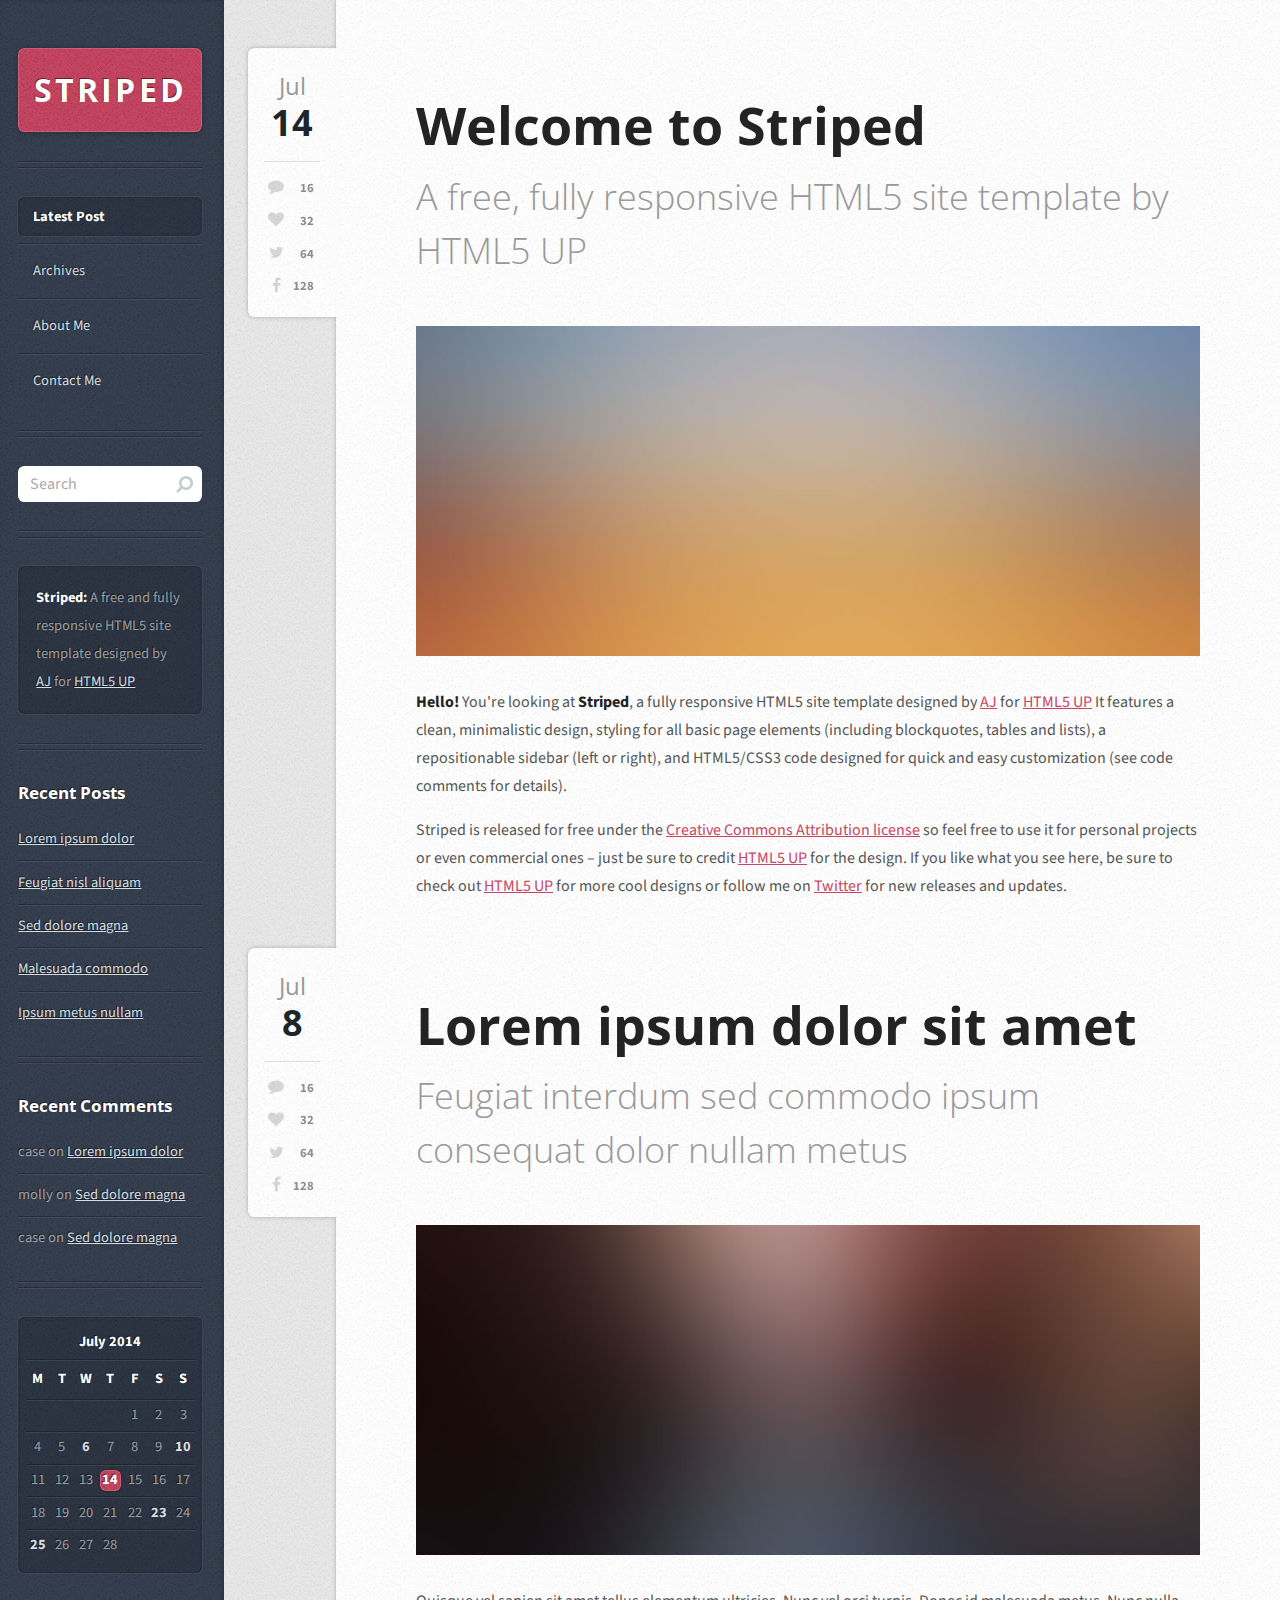
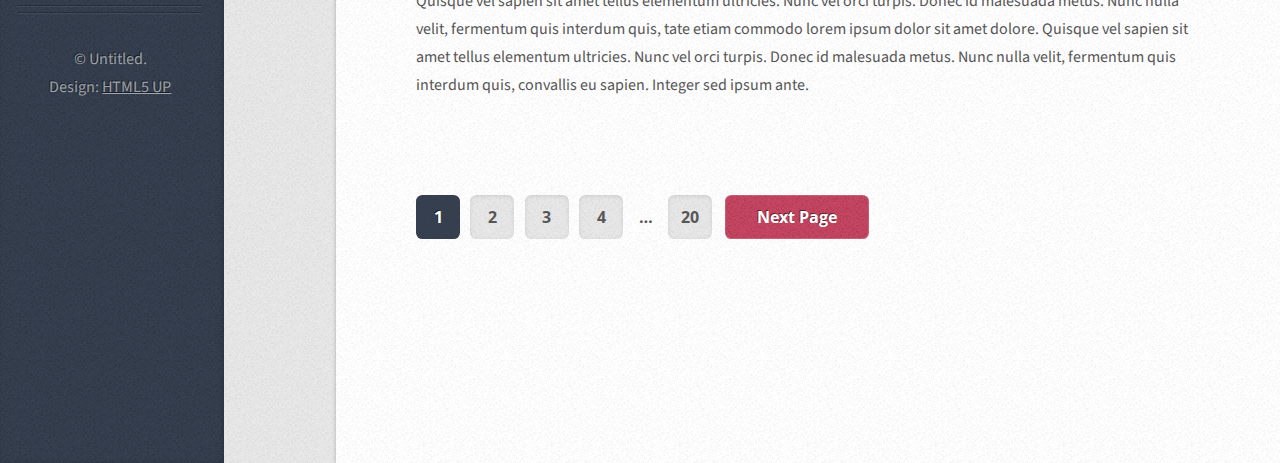
==== Web Dev/html5up-striped/index.html @ 550449b1 "Web app HTML CSS templates" ====
<!DOCTYPE HTML>
<!--
	Striped by HTML5 UP
	html5up.net | @n33co
	Free for personal and commercial use under the CCA 3.0 license (html5up.net/license)
-->
<html>
	<head>
		<title>Striped by HTML5 UP</title>
		<meta charset="utf-8" />
		<meta name="viewport" content="width=device-width, initial-scale=1" />
		<!--[if lte IE 8]><script src="assets/js/ie/html5shiv.js"></script><![endif]-->
		<link rel="stylesheet" href="assets/css/main.css" />
		<!--[if lte IE 8]><link rel="stylesheet" href="assets/css/ie8.css" /><![endif]-->
	</head>
	<body>

		<!-- Content -->
			<div id="content">
				<div class="inner">

					<!-- Post -->
						<article class="box post post-excerpt">
							<header>
								<!--
									Note: Titles and subtitles will wrap automatically when necessary, so don't worry
									if they get too long. You can also remove the <p> entirely if you don't
									need a subtitle.
								-->
								<h2><a href="#">Welcome to Striped</a></h2>
								<p>A free, fully responsive HTML5 site template by HTML5 UP</p>
							</header>
							<div class="info">
								<!--
									Note: The date should be formatted exactly as it's shown below. In particular, the
									"least significant" characters of the month should be encapsulated in a <span>
									element to denote what gets dropped in 1200px mode (eg. the "uary" in "January").
									Oh, and if you don't need a date for a particular page or post you can simply delete
									the entire "date" element.

								-->
								<span class="date"><span class="month">Jul<span>y</span></span> <span class="day">14</span><span class="year">, 2014</span></span>
								<!--
									Note: You can change the number of list items in "stats" to whatever you want.
								-->
								<ul class="stats">
									<li><a href="#" class="icon fa-comment">16</a></li>
									<li><a href="#" class="icon fa-heart">32</a></li>
									<li><a href="#" class="icon fa-twitter">64</a></li>
									<li><a href="#" class="icon fa-facebook">128</a></li>
								</ul>
							</div>
							<a href="#" class="image featured"><img src="images/pic01.jpg" alt="" /></a>
							<p>
								<strong>Hello!</strong> You're looking at <strong>Striped</strong>, a fully responsive HTML5 site template designed by <a href="http://n33.co">AJ</a>
								for <a href="http://html5up.net">HTML5 UP</a> It features a clean, minimalistic design, styling for all basic page elements (including blockquotes, tables and lists), a
								repositionable sidebar (left or right), and HTML5/CSS3 code designed for quick and easy customization (see code comments for details).
							</p>
							<p>
								Striped is released for free under the <a href="http://html5up.net/license">Creative Commons Attribution license</a> so feel free to use it for personal projects
								or even commercial ones &ndash; just be sure to credit <a href="http://html5up.net">HTML5 UP</a> for the design. If you like what you see here, be sure to check out
								<a href="http://html5up.net">HTML5 UP</a> for more cool designs or follow me on <a href="http://twitter.com/n33co">Twitter</a> for new releases and updates.
							</p>
						</article>

					<!-- Post -->
						<article class="box post post-excerpt">
							<header>
								<h2><a href="#">Lorem ipsum dolor sit amet</a></h2>
								<p>Feugiat interdum sed commodo ipsum consequat dolor nullam metus</p>
							</header>
							<div class="info">
								<span class="date"><span class="month">Jul<span>y</span></span> <span class="day">8</span><span class="year">, 2014</span></span>
								<ul class="stats">
									<li><a href="#" class="icon fa-comment">16</a></li>
									<li><a href="#" class="icon fa-heart">32</a></li>
									<li><a href="#" class="icon fa-twitter">64</a></li>
									<li><a href="#" class="icon fa-facebook">128</a></li>
								</ul>
							</div>
							<a href="#" class="image featured"><img src="images/pic02.jpg" alt="" /></a>
							<p>
								Quisque vel sapien sit amet tellus elementum ultricies. Nunc vel orci turpis. Donec id malesuada metus.
								Nunc nulla velit, fermentum quis interdum quis, tate etiam commodo lorem ipsum dolor sit amet dolore.
								Quisque vel sapien sit amet tellus elementum ultricies. Nunc vel orci turpis. Donec id malesuada metus.
								Nunc nulla velit, fermentum quis interdum quis, convallis eu sapien. Integer sed ipsum ante.
							</p>
						</article>

					<!-- Pagination -->
						<div class="pagination">
							<!--<a href="#" class="button previous">Previous Page</a>-->
							<div class="pages">
								<a href="#" class="active">1</a>
								<a href="#">2</a>
								<a href="#">3</a>
								<a href="#">4</a>
								<span>&hellip;</span>
								<a href="#">20</a>
							</div>
							<a href="#" class="button next">Next Page</a>
						</div>

				</div>
			</div>

		<!-- Sidebar -->
			<div id="sidebar">

				<!-- Logo -->
					<h1 id="logo"><a href="#">STRIPED</a></h1>

				<!-- Nav -->
					<nav id="nav">
						<ul>
							<li class="current"><a href="#">Latest Post</a></li>
							<li><a href="#">Archives</a></li>
							<li><a href="#">About Me</a></li>
							<li><a href="#">Contact Me</a></li>
						</ul>
					</nav>

				<!-- Search -->
					<section class="box search">
						<form method="post" action="#">
							<input type="text" class="text" name="search" placeholder="Search" />
						</form>
					</section>

				<!-- Text -->
					<section class="box text-style1">
						<div class="inner">
							<p>
								<strong>Striped:</strong> A free and fully responsive HTML5 site
								template designed by <a href="http://n33.co/">AJ</a> for <a href="http://html5up.net/">HTML5 UP</a>
							</p>
						</div>
					</section>

				<!-- Recent Posts -->
					<section class="box recent-posts">
						<header>
							<h2>Recent Posts</h2>
						</header>
						<ul>
							<li><a href="#">Lorem ipsum dolor</a></li>
							<li><a href="#">Feugiat nisl aliquam</a></li>
							<li><a href="#">Sed dolore magna</a></li>
							<li><a href="#">Malesuada commodo</a></li>
							<li><a href="#">Ipsum metus nullam</a></li>
						</ul>
					</section>

				<!-- Recent Comments -->
					<section class="box recent-comments">
						<header>
							<h2>Recent Comments</h2>
						</header>
						<ul>
							<li>case on <a href="#">Lorem ipsum dolor</a></li>
							<li>molly on <a href="#">Sed dolore magna</a></li>
							<li>case on <a href="#">Sed dolore magna</a></li>
						</ul>
					</section>

				<!-- Calendar -->
					<section class="box calendar">
						<div class="inner">
							<table>
								<caption>July 2014</caption>
								<thead>
									<tr>
										<th scope="col" title="Monday">M</th>
										<th scope="col" title="Tuesday">T</th>
										<th scope="col" title="Wednesday">W</th>
										<th scope="col" title="Thursday">T</th>
										<th scope="col" title="Friday">F</th>
										<th scope="col" title="Saturday">S</th>
										<th scope="col" title="Sunday">S</th>
									</tr>
								</thead>
								<tbody>
									<tr>
										<td colspan="4" class="pad"><span>&nbsp;</span></td>
										<td><span>1</span></td>
										<td><span>2</span></td>
										<td><span>3</span></td>
									</tr>
									<tr>
										<td><span>4</span></td>
										<td><span>5</span></td>
										<td><a href="#">6</a></td>
										<td><span>7</span></td>
										<td><span>8</span></td>
										<td><span>9</span></td>
										<td><a href="#">10</a></td>
									</tr>
									<tr>
										<td><span>11</span></td>
										<td><span>12</span></td>
										<td><span>13</span></td>
										<td class="today"><a href="#">14</a></td>
										<td><span>15</span></td>
										<td><span>16</span></td>
										<td><span>17</span></td>
									</tr>
									<tr>
										<td><span>18</span></td>
										<td><span>19</span></td>
										<td><span>20</span></td>
										<td><span>21</span></td>
										<td><span>22</span></td>
										<td><a href="#">23</a></td>
										<td><span>24</span></td>
									</tr>
									<tr>
										<td><a href="#">25</a></td>
										<td><span>26</span></td>
										<td><span>27</span></td>
										<td><span>28</span></td>
										<td class="pad" colspan="3"><span>&nbsp;</span></td>
									</tr>
								</tbody>
							</table>
						</div>
					</section>

				<!-- Copyright -->
					<ul id="copyright">
						<li>&copy; Untitled.</li><li>Design: <a href="http://html5up.net">HTML5 UP</a></li>
					</ul>

			</div>

		<!-- Scripts -->
			<script src="assets/js/jquery.min.js"></script>
			<script src="assets/js/skel.min.js"></script>
			<script src="assets/js/util.js"></script>
			<!--[if lte IE 8]><script src="assets/js/ie/respond.min.js"></script><![endif]-->
			<script src="assets/js/main.js"></script>

	</body>
</html>
---- Web Dev/html5up-striped/assets/css/main.css ----
@import url("font-awesome.min.css");
@import url("http://fonts.googleapis.com/css?family=Source+Sans+Pro:400,400italic,700|Open+Sans+Condensed:300,700");

/*
	Striped by HTML5 UP
	html5up.net | @n33co
	Free for personal and commercial use under the CCA 3.0 license (html5up.net/license)
*/

/* Reset */

	html, body, div, span, applet, object, iframe, h1, h2, h3, h4, h5, h6, p, blockquote, pre, a, abbr, acronym, address, big, cite, code, del, dfn, em, img, ins, kbd, q, s, samp, small, strike, strong, sub, sup, tt, var, b, u, i, center, dl, dt, dd, ol, ul, li, fieldset, form, label, legend, table, caption, tbody, tfoot, thead, tr, th, td, article, aside, canvas, details, embed, figure, figcaption, footer, header, hgroup, menu, nav, output, ruby, section, summary, time, mark, audio, video {
		margin: 0;
		padding: 0;
		border: 0;
		font-size: 100%;
		font: inherit;
		vertical-align: baseline;
	}

	article, aside, details, figcaption, figure, footer, header, hgroup, menu, nav, section {
		display: block;
	}

	body {
		line-height: 1;
	}

	ol, ul {
		list-style: none;
	}

	blockquote, q {
		quotes: none;
	}

	blockquote:before, blockquote:after, q:before, q:after {
		content: '';
		content: none;
	}

	table {
		border-collapse: collapse;
		border-spacing: 0;
	}

	body {
		-webkit-text-size-adjust: none;
	}

/* Box Model */

	*, *:before, *:after {
		-moz-box-sizing: border-box;
		-webkit-box-sizing: border-box;
		box-sizing: border-box;
	}

/* Containers */

	.container {
		margin-left: auto;
		margin-right: auto;
	}

	.container.\31 25\25 {
		width: 100%;
		max-width: 125%;
		min-width: 100%;
	}

	.container.\37 5\25 {
		width: 75%;
	}

	.container.\35 0\25 {
		width: 50%;
	}

	.container.\32 5\25 {
		width: 25%;
	}

	.container {
		width: 100%;
	}

	@media screen and (min-width: 737px) {

		.container.\31 25\25 {
			width: 100%;
			max-width: 125%;
			min-width: 100%;
		}

		.container.\37 5\25 {
			width: 75%;
		}

		.container.\35 0\25 {
			width: 50%;
		}

		.container.\32 5\25 {
			width: 25%;
		}

		.container {
			width: 100%;
		}

	}

	@media screen and (min-width: 1201px) {

		.container.\31 25\25 {
			width: 100%;
			max-width: 125%;
			min-width: 100%;
		}

		.container.\37 5\25 {
			width: 75%;
		}

		.container.\35 0\25 {
			width: 50%;
		}

		.container.\32 5\25 {
			width: 25%;
		}

		.container {
			width: 100%;
		}

	}

	@media screen and (min-width: 737px) and (max-width: 1200px) {

		.container.\31 25\25 {
			width: 100%;
			max-width: 125%;
			min-width: 100%;
		}

		.container.\37 5\25 {
			width: 75%;
		}

		.container.\35 0\25 {
			width: 50%;
		}

		.container.\32 5\25 {
			width: 25%;
		}

		.container {
			width: 100%;
		}

	}

	@media screen and (min-width: 737px) and (max-width: 1000px) {

		.container.\31 25\25 {
			width: 100%;
			max-width: 125%;
			min-width: 100%;
		}

		.container.\37 5\25 {
			width: 75%;
		}

		.container.\35 0\25 {
			width: 50%;
		}

		.container.\32 5\25 {
			width: 25%;
		}

		.container {
			width: 100%;
		}

	}

	@media screen and (max-width: 736px) {

		.container.\31 25\25 {
			width: 100%;
			max-width: 125%;
			min-width: 100%;
		}

		.container.\37 5\25 {
			width: 75%;
		}

		.container.\35 0\25 {
			width: 50%;
		}

		.container.\32 5\25 {
			width: 25%;
		}

		.container {
			width: 100% !important;
		}

	}

/* Grid */

	.row {
		border-bottom: solid 1px transparent;
		-moz-box-sizing: border-box;
		-webkit-box-sizing: border-box;
		box-sizing: border-box;
	}

	.row > * {
		float: left;
		-moz-box-sizing: border-box;
		-webkit-box-sizing: border-box;
		box-sizing: border-box;
	}

	.row:after, .row:before {
		content: '';
		display: block;
		clear: both;
		height: 0;
	}

	.row.uniform > * > :first-child {
		margin-top: 0;
	}

	.row.uniform > * > :last-child {
		margin-bottom: 0;
	}

	.row.\30 \25 > * {
		padding: 0px 0 0 0px;
	}

	.row.\30 \25 {
		margin: 0px 0 -1px 0px;
	}

	.row.uniform.\30 \25 > * {
		padding: 0px 0 0 0px;
	}

	.row.uniform.\30 \25 {
		margin: 0px 0 -1px 0px;
	}

	.row > * {
		padding: 50px 0 0 50px;
	}

	.row {
		margin: -50px 0 -1px -50px;
	}

	.row.uniform > * {
		padding: 50px 0 0 50px;
	}

	.row.uniform {
		margin: -50px 0 -1px -50px;
	}

	.row.\32 00\25 > * {
		padding: 100px 0 0 100px;
	}

	.row.\32 00\25 {
		margin: -100px 0 -1px -100px;
	}

	.row.uniform.\32 00\25 > * {
		padding: 100px 0 0 100px;
	}

	.row.uniform.\32 00\25 {
		margin: -100px 0 -1px -100px;
	}

	.row.\31 50\25 > * {
		padding: 75px 0 0 75px;
	}

	.row.\31 50\25 {
		margin: -75px 0 -1px -75px;
	}

	.row.uniform.\31 50\25 > * {
		padding: 75px 0 0 75px;
	}

	.row.uniform.\31 50\25 {
		margin: -75px 0 -1px -75px;
	}

	.row.\35 0\25 > * {
		padding: 25px 0 0 25px;
	}

	.row.\35 0\25 {
		margin: -25px 0 -1px -25px;
	}

	.row.uniform.\35 0\25 > * {
		padding: 25px 0 0 25px;
	}

	.row.uniform.\35 0\25 {
		margin: -25px 0 -1px -25px;
	}

	.row.\32 5\25 > * {
		padding: 12.5px 0 0 12.5px;
	}

	.row.\32 5\25 {
		margin: -12.5px 0 -1px -12.5px;
	}

	.row.uniform.\32 5\25 > * {
		padding: 12.5px 0 0 12.5px;
	}

	.row.uniform.\32 5\25 {
		margin: -12.5px 0 -1px -12.5px;
	}

	.\31 2u, .\31 2u\24 {
		width: 100%;
		clear: none;
		margin-left: 0;
	}

	.\31 1u, .\31 1u\24 {
		width: 91.6666666667%;
		clear: none;
		margin-left: 0;
	}

	.\31 0u, .\31 0u\24 {
		width: 83.3333333333%;
		clear: none;
		margin-left: 0;
	}

	.\39 u, .\39 u\24 {
		width: 75%;
		clear: none;
		margin-left: 0;
	}

	.\38 u, .\38 u\24 {
		width: 66.6666666667%;
		clear: none;
		margin-left: 0;
	}

	.\37 u, .\37 u\24 {
		width: 58.3333333333%;
		clear: none;
		margin-left: 0;
	}

	.\36 u, .\36 u\24 {
		width: 50%;
		clear: none;
		margin-left: 0;
	}

	.\35 u, .\35 u\24 {
		width: 41.6666666667%;
		clear: none;
		margin-left: 0;
	}

	.\34 u, .\34 u\24 {
		width: 33.3333333333%;
		clear: none;
		margin-left: 0;
	}

	.\33 u, .\33 u\24 {
		width: 25%;
		clear: none;
		margin-left: 0;
	}

	.\32 u, .\32 u\24 {
		width: 16.6666666667%;
		clear: none;
		margin-left: 0;
	}

	.\31 u, .\31 u\24 {
		width: 8.3333333333%;
		clear: none;
		margin-left: 0;
	}

	.\31 2u\24 + *,
	.\31 1u\24 + *,
	.\31 0u\24 + *,
	.\39 u\24 + *,
	.\38 u\24 + *,
	.\37 u\24 + *,
	.\36 u\24 + *,
	.\35 u\24 + *,
	.\34 u\24 + *,
	.\33 u\24 + *,
	.\32 u\24 + *,
	.\31 u\24 + * {
		clear: left;
	}

	.\-11u {
		margin-left: 91.66667%;
	}

	.\-10u {
		margin-left: 83.33333%;
	}

	.\-9u {
		margin-left: 75%;
	}

	.\-8u {
		margin-left: 66.66667%;
	}

	.\-7u {
		margin-left: 58.33333%;
	}

	.\-6u {
		margin-left: 50%;
	}

	.\-5u {
		margin-left: 41.66667%;
	}

	.\-4u {
		margin-left: 33.33333%;
	}

	.\-3u {
		margin-left: 25%;
	}

	.\-2u {
		margin-left: 16.66667%;
	}

	.\-1u {
		margin-left: 8.33333%;
	}

	@media screen and (min-width: 737px) {

		.row > * {
			padding: 50px 0 0 50px;
		}

		.row {
			margin: -50px 0 -1px -50px;
		}

		.row.uniform > * {
			padding: 50px 0 0 50px;
		}

		.row.uniform {
			margin: -50px 0 -1px -50px;
		}

		.row.\32 00\25 > * {
			padding: 100px 0 0 100px;
		}

		.row.\32 00\25 {
			margin: -100px 0 -1px -100px;
		}

		.row.uniform.\32 00\25 > * {
			padding: 100px 0 0 100px;
		}

		.row.uniform.\32 00\25 {
			margin: -100px 0 -1px -100px;
		}

		.row.\31 50\25 > * {
			padding: 75px 0 0 75px;
		}

		.row.\31 50\25 {
			margin: -75px 0 -1px -75px;
		}

		.row.uniform.\31 50\25 > * {
			padding: 75px 0 0 75px;
		}

		.row.uniform.\31 50\25 {
			margin: -75px 0 -1px -75px;
		}

		.row.\35 0\25 > * {
			padding: 25px 0 0 25px;
		}

		.row.\35 0\25 {
			margin: -25px 0 -1px -25px;
		}

		.row.uniform.\35 0\25 > * {
			padding: 25px 0 0 25px;
		}

		.row.uniform.\35 0\25 {
			margin: -25px 0 -1px -25px;
		}

		.row.\32 5\25 > * {
			padding: 12.5px 0 0 12.5px;
		}

		.row.\32 5\25 {
			margin: -12.5px 0 -1px -12.5px;
		}

		.row.uniform.\32 5\25 > * {
			padding: 12.5px 0 0 12.5px;
		}

		.row.uniform.\32 5\25 {
			margin: -12.5px 0 -1px -12.5px;
		}

		.\31 2u\28desktop\29, .\31 2u\24\28desktop\29 {
			width: 100%;
			clear: none;
			margin-left: 0;
		}

		.\31 1u\28desktop\29, .\31 1u\24\28desktop\29 {
			width: 91.6666666667%;
			clear: none;
			margin-left: 0;
		}

		.\31 0u\28desktop\29, .\31 0u\24\28desktop\29 {
			width: 83.3333333333%;
			clear: none;
			margin-left: 0;
		}

		.\39 u\28desktop\29, .\39 u\24\28desktop\29 {
			width: 75%;
			clear: none;
			margin-left: 0;
		}

		.\38 u\28desktop\29, .\38 u\24\28desktop\29 {
			width: 66.6666666667%;
			clear: none;
			margin-left: 0;
		}

		.\37 u\28desktop\29, .\37 u\24\28desktop\29 {
			width: 58.3333333333%;
			clear: none;
			margin-left: 0;
		}

		.\36 u\28desktop\29, .\36 u\24\28desktop\29 {
			width: 50%;
			clear: none;
			margin-left: 0;
		}

		.\35 u\28desktop\29, .\35 u\24\28desktop\29 {
			width: 41.6666666667%;
			clear: none;
			margin-left: 0;
		}

		.\34 u\28desktop\29, .\34 u\24\28desktop\29 {
			width: 33.3333333333%;
			clear: none;
			margin-left: 0;
		}

		.\33 u\28desktop\29, .\33 u\24\28desktop\29 {
			width: 25%;
			clear: none;
			margin-left: 0;
		}

		.\32 u\28desktop\29, .\32 u\24\28desktop\29 {
			width: 16.6666666667%;
			clear: none;
			margin-left: 0;
		}

		.\31 u\28desktop\29, .\31 u\24\28desktop\29 {
			width: 8.3333333333%;
			clear: none;
			margin-left: 0;
		}

		.\31 2u\24\28desktop\29 + *,
		.\31 1u\24\28desktop\29 + *,
		.\31 0u\24\28desktop\29 + *,
		.\39 u\24\28desktop\29 + *,
		.\38 u\24\28desktop\29 + *,
		.\37 u\24\28desktop\29 + *,
		.\36 u\24\28desktop\29 + *,
		.\35 u\24\28desktop\29 + *,
		.\34 u\24\28desktop\29 + *,
		.\33 u\24\28desktop\29 + *,
		.\32 u\24\28desktop\29 + *,
		.\31 u\24\28desktop\29 + * {
			clear: left;
		}

		.\-11u\28desktop\29 {
			margin-left: 91.66667%;
		}

		.\-10u\28desktop\29 {
			margin-left: 83.33333%;
		}

		.\-9u\28desktop\29 {
			margin-left: 75%;
		}

		.\-8u\28desktop\29 {
			margin-left: 66.66667%;
		}

		.\-7u\28desktop\29 {
			margin-left: 58.33333%;
		}

		.\-6u\28desktop\29 {
			margin-left: 50%;
		}

		.\-5u\28desktop\29 {
			margin-left: 41.66667%;
		}

		.\-4u\28desktop\29 {
			margin-left: 33.33333%;
		}

		.\-3u\28desktop\29 {
			margin-left: 25%;
		}

		.\-2u\28desktop\29 {
			margin-left: 16.66667%;
		}

		.\-1u\28desktop\29 {
			margin-left: 8.33333%;
		}

	}

	@media screen and (min-width: 1201px) {

		.row > * {
			padding: 50px 0 0 50px;
		}

		.row {
			margin: -50px 0 -1px -50px;
		}

		.row.uniform > * {
			padding: 50px 0 0 50px;
		}

		.row.uniform {
			margin: -50px 0 -1px -50px;
		}

		.row.\32 00\25 > * {
			padding: 100px 0 0 100px;
		}

		.row.\32 00\25 {
			margin: -100px 0 -1px -100px;
		}

		.row.uniform.\32 00\25 > * {
			padding: 100px 0 0 100px;
		}

		.row.uniform.\32 00\25 {
			margin: -100px 0 -1px -100px;
		}

		.row.\31 50\25 > * {
			padding: 75px 0 0 75px;
		}

		.row.\31 50\25 {
			margin: -75px 0 -1px -75px;
		}

		.row.uniform.\31 50\25 > * {
			padding: 75px 0 0 75px;
		}

		.row.uniform.\31 50\25 {
			margin: -75px 0 -1px -75px;
		}

		.row.\35 0\25 > * {
			padding: 25px 0 0 25px;
		}

		.row.\35 0\25 {
			margin: -25px 0 -1px -25px;
		}

		.row.uniform.\35 0\25 > * {
			padding: 25px 0 0 25px;
		}

		.row.uniform.\35 0\25 {
			margin: -25px 0 -1px -25px;
		}

		.row.\32 5\25 > * {
			padding: 12.5px 0 0 12.5px;
		}

		.row.\32 5\25 {
			margin: -12.5px 0 -1px -12.5px;
		}

		.row.uniform.\32 5\25 > * {
			padding: 12.5px 0 0 12.5px;
		}

		.row.uniform.\32 5\25 {
			margin: -12.5px 0 -1px -12.5px;
		}

		.\31 2u\28wide\29, .\31 2u\24\28wide\29 {
			width: 100%;
			clear: none;
			margin-left: 0;
		}

		.\31 1u\28wide\29, .\31 1u\24\28wide\29 {
			width: 91.6666666667%;
			clear: none;
			margin-left: 0;
		}

		.\31 0u\28wide\29, .\31 0u\24\28wide\29 {
			width: 83.3333333333%;
			clear: none;
			margin-left: 0;
		}

		.\39 u\28wide\29, .\39 u\24\28wide\29 {
			width: 75%;
			clear: none;
			margin-left: 0;
		}

		.\38 u\28wide\29, .\38 u\24\28wide\29 {
			width: 66.6666666667%;
			clear: none;
			margin-left: 0;
		}

		.\37 u\28wide\29, .\37 u\24\28wide\29 {
			width: 58.3333333333%;
			clear: none;
			margin-left: 0;
		}

		.\36 u\28wide\29, .\36 u\24\28wide\29 {
			width: 50%;
			clear: none;
			margin-left: 0;
		}

		.\35 u\28wide\29, .\35 u\24\28wide\29 {
			width: 41.6666666667%;
			clear: none;
			margin-left: 0;
		}

		.\34 u\28wide\29, .\34 u\24\28wide\29 {
			width: 33.3333333333%;
			clear: none;
			margin-left: 0;
		}

		.\33 u\28wide\29, .\33 u\24\28wide\29 {
			width: 25%;
			clear: none;
			margin-left: 0;
		}

		.\32 u\28wide\29, .\32 u\24\28wide\29 {
			width: 16.6666666667%;
			clear: none;
			margin-left: 0;
		}

		.\31 u\28wide\29, .\31 u\24\28wide\29 {
			width: 8.3333333333%;
			clear: none;
			margin-left: 0;
		}

		.\31 2u\24\28wide\29 + *,
		.\31 1u\24\28wide\29 + *,
		.\31 0u\24\28wide\29 + *,
		.\39 u\24\28wide\29 + *,
		.\38 u\24\28wide\29 + *,
		.\37 u\24\28wide\29 + *,
		.\36 u\24\28wide\29 + *,
		.\35 u\24\28wide\29 + *,
		.\34 u\24\28wide\29 + *,
		.\33 u\24\28wide\29 + *,
		.\32 u\24\28wide\29 + *,
		.\31 u\24\28wide\29 + * {
			clear: left;
		}

		.\-11u\28wide\29 {
			margin-left: 91.66667%;
		}

		.\-10u\28wide\29 {
			margin-left: 83.33333%;
		}

		.\-9u\28wide\29 {
			margin-left: 75%;
		}

		.\-8u\28wide\29 {
			margin-left: 66.66667%;
		}

		.\-7u\28wide\29 {
			margin-left: 58.33333%;
		}

		.\-6u\28wide\29 {
			margin-left: 50%;
		}

		.\-5u\28wide\29 {
			margin-left: 41.66667%;
		}

		.\-4u\28wide\29 {
			margin-left: 33.33333%;
		}

		.\-3u\28wide\29 {
			margin-left: 25%;
		}

		.\-2u\28wide\29 {
			margin-left: 16.66667%;
		}

		.\-1u\28wide\29 {
			margin-left: 8.33333%;
		}

	}

	@media screen and (min-width: 737px) and (max-width: 1200px) {

		.row > * {
			padding: 50px 0 0 50px;
		}

		.row {
			margin: -50px 0 -1px -50px;
		}

		.row.uniform > * {
			padding: 50px 0 0 50px;
		}

		.row.uniform {
			margin: -50px 0 -1px -50px;
		}

		.row.\32 00\25 > * {
			padding: 100px 0 0 100px;
		}

		.row.\32 00\25 {
			margin: -100px 0 -1px -100px;
		}

		.row.uniform.\32 00\25 > * {
			padding: 100px 0 0 100px;
		}

		.row.uniform.\32 00\25 {
			margin: -100px 0 -1px -100px;
		}

		.row.\31 50\25 > * {
			padding: 75px 0 0 75px;
		}

		.row.\31 50\25 {
			margin: -75px 0 -1px -75px;
		}

		.row.uniform.\31 50\25 > * {
			padding: 75px 0 0 75px;
		}

		.row.uniform.\31 50\25 {
			margin: -75px 0 -1px -75px;
		}

		.row.\35 0\25 > * {
			padding: 25px 0 0 25px;
		}

		.row.\35 0\25 {
			margin: -25px 0 -1px -25px;
		}

		.row.uniform.\35 0\25 > * {
			padding: 25px 0 0 25px;
		}

		.row.uniform.\35 0\25 {
			margin: -25px 0 -1px -25px;
		}

		.row.\32 5\25 > * {
			padding: 12.5px 0 0 12.5px;
		}

		.row.\32 5\25 {
			margin: -12.5px 0 -1px -12.5px;
		}

		.row.uniform.\32 5\25 > * {
			padding: 12.5px 0 0 12.5px;
		}

		.row.uniform.\32 5\25 {
			margin: -12.5px 0 -1px -12.5px;
		}

		.\31 2u\28narrow\29, .\31 2u\24\28narrow\29 {
			width: 100%;
			clear: none;
			margin-left: 0;
		}

		.\31 1u\28narrow\29, .\31 1u\24\28narrow\29 {
			width: 91.6666666667%;
			clear: none;
			margin-left: 0;
		}

		.\31 0u\28narrow\29, .\31 0u\24\28narrow\29 {
			width: 83.3333333333%;
			clear: none;
			margin-left: 0;
		}

		.\39 u\28narrow\29, .\39 u\24\28narrow\29 {
			width: 75%;
			clear: none;
			margin-left: 0;
		}

		.\38 u\28narrow\29, .\38 u\24\28narrow\29 {
			width: 66.6666666667%;
			clear: none;
			margin-left: 0;
		}

		.\37 u\28narrow\29, .\37 u\24\28narrow\29 {
			width: 58.3333333333%;
			clear: none;
			margin-left: 0;
		}

		.\36 u\28narrow\29, .\36 u\24\28narrow\29 {
			width: 50%;
			clear: none;
			margin-left: 0;
		}

		.\35 u\28narrow\29, .\35 u\24\28narrow\29 {
			width: 41.6666666667%;
			clear: none;
			margin-left: 0;
		}

		.\34 u\28narrow\29, .\34 u\24\28narrow\29 {
			width: 33.3333333333%;
			clear: none;
			margin-left: 0;
		}

		.\33 u\28narrow\29, .\33 u\24\28narrow\29 {
			width: 25%;
			clear: none;
			margin-left: 0;
		}

		.\32 u\28narrow\29, .\32 u\24\28narrow\29 {
			width: 16.6666666667%;
			clear: none;
			margin-left: 0;
		}

		.\31 u\28narrow\29, .\31 u\24\28narrow\29 {
			width: 8.3333333333%;
			clear: none;
			margin-left: 0;
		}

		.\31 2u\24\28narrow\29 + *,
		.\31 1u\24\28narrow\29 + *,
		.\31 0u\24\28narrow\29 + *,
		.\39 u\24\28narrow\29 + *,
		.\38 u\24\28narrow\29 + *,
		.\37 u\24\28narrow\29 + *,
		.\36 u\24\28narrow\29 + *,
		.\35 u\24\28narrow\29 + *,
		.\34 u\24\28narrow\29 + *,
		.\33 u\24\28narrow\29 + *,
		.\32 u\24\28narrow\29 + *,
		.\31 u\24\28narrow\29 + * {
			clear: left;
		}

		.\-11u\28narrow\29 {
			margin-left: 91.66667%;
		}

		.\-10u\28narrow\29 {
			margin-left: 83.33333%;
		}

		.\-9u\28narrow\29 {
			margin-left: 75%;
		}

		.\-8u\28narrow\29 {
			margin-left: 66.66667%;
		}

		.\-7u\28narrow\29 {
			margin-left: 58.33333%;
		}

		.\-6u\28narrow\29 {
			margin-left: 50%;
		}

		.\-5u\28narrow\29 {
			margin-left: 41.66667%;
		}

		.\-4u\28narrow\29 {
			margin-left: 33.33333%;
		}

		.\-3u\28narrow\29 {
			margin-left: 25%;
		}

		.\-2u\28narrow\29 {
			margin-left: 16.66667%;
		}

		.\-1u\28narrow\29 {
			margin-left: 8.33333%;
		}

	}

	@media screen and (min-width: 737px) and (max-width: 1000px) {

		.row > * {
			padding: 50px 0 0 50px;
		}

		.row {
			margin: -50px 0 -1px -50px;
		}

		.row.uniform > * {
			padding: 50px 0 0 50px;
		}

		.row.uniform {
			margin: -50px 0 -1px -50px;
		}

		.row.\32 00\25 > * {
			padding: 100px 0 0 100px;
		}

		.row.\32 00\25 {
			margin: -100px 0 -1px -100px;
		}

		.row.uniform.\32 00\25 > * {
			padding: 100px 0 0 100px;
		}

		.row.uniform.\32 00\25 {
			margin: -100px 0 -1px -100px;
		}

		.row.\31 50\25 > * {
			padding: 75px 0 0 75px;
		}

		.row.\31 50\25 {
			margin: -75px 0 -1px -75px;
		}

		.row.uniform.\31 50\25 > * {
			padding: 75px 0 0 75px;
		}

		.row.uniform.\31 50\25 {
			margin: -75px 0 -1px -75px;
		}

		.row.\35 0\25 > * {
			padding: 25px 0 0 25px;
		}

		.row.\35 0\25 {
			margin: -25px 0 -1px -25px;
		}

		.row.uniform.\35 0\25 > * {
			padding: 25px 0 0 25px;
		}

		.row.uniform.\35 0\25 {
			margin: -25px 0 -1px -25px;
		}

		.row.\32 5\25 > * {
			padding: 12.5px 0 0 12.5px;
		}

		.row.\32 5\25 {
			margin: -12.5px 0 -1px -12.5px;
		}

		.row.uniform.\32 5\25 > * {
			padding: 12.5px 0 0 12.5px;
		}

		.row.uniform.\32 5\25 {
			margin: -12.5px 0 -1px -12.5px;
		}

		.\31 2u\28narrower\29, .\31 2u\24\28narrower\29 {
			width: 100%;
			clear: none;
			margin-left: 0;
		}

		.\31 1u\28narrower\29, .\31 1u\24\28narrower\29 {
			width: 91.6666666667%;
			clear: none;
			margin-left: 0;
		}

		.\31 0u\28narrower\29, .\31 0u\24\28narrower\29 {
			width: 83.3333333333%;
			clear: none;
			margin-left: 0;
		}

		.\39 u\28narrower\29, .\39 u\24\28narrower\29 {
			width: 75%;
			clear: none;
			margin-left: 0;
		}

		.\38 u\28narrower\29, .\38 u\24\28narrower\29 {
			width: 66.6666666667%;
			clear: none;
			margin-left: 0;
		}

		.\37 u\28narrower\29, .\37 u\24\28narrower\29 {
			width: 58.3333333333%;
			clear: none;
			margin-left: 0;
		}

		.\36 u\28narrower\29, .\36 u\24\28narrower\29 {
			width: 50%;
			clear: none;
			margin-left: 0;
		}

		.\35 u\28narrower\29, .\35 u\24\28narrower\29 {
			width: 41.6666666667%;
			clear: none;
			margin-left: 0;
		}

		.\34 u\28narrower\29, .\34 u\24\28narrower\29 {
			width: 33.3333333333%;
			clear: none;
			margin-left: 0;
		}

		.\33 u\28narrower\29, .\33 u\24\28narrower\29 {
			width: 25%;
			clear: none;
			margin-left: 0;
		}

		.\32 u\28narrower\29, .\32 u\24\28narrower\29 {
			width: 16.6666666667%;
			clear: none;
			margin-left: 0;
		}

		.\31 u\28narrower\29, .\31 u\24\28narrower\29 {
			width: 8.3333333333%;
			clear: none;
			margin-left: 0;
		}

		.\31 2u\24\28narrower\29 + *,
		.\31 1u\24\28narrower\29 + *,
		.\31 0u\24\28narrower\29 + *,
		.\39 u\24\28narrower\29 + *,
		.\38 u\24\28narrower\29 + *,
		.\37 u\24\28narrower\29 + *,
		.\36 u\24\28narrower\29 + *,
		.\35 u\24\28narrower\29 + *,
		.\34 u\24\28narrower\29 + *,
		.\33 u\24\28narrower\29 + *,
		.\32 u\24\28narrower\29 + *,
		.\31 u\24\28narrower\29 + * {
			clear: left;
		}

		.\-11u\28narrower\29 {
			margin-left: 91.66667%;
		}

		.\-10u\28narrower\29 {
			margin-left: 83.33333%;
		}

		.\-9u\28narrower\29 {
			margin-left: 75%;
		}

		.\-8u\28narrower\29 {
			margin-left: 66.66667%;
		}

		.\-7u\28narrower\29 {
			margin-left: 58.33333%;
		}

		.\-6u\28narrower\29 {
			margin-left: 50%;
		}

		.\-5u\28narrower\29 {
			margin-left: 41.66667%;
		}

		.\-4u\28narrower\29 {
			margin-left: 33.33333%;
		}

		.\-3u\28narrower\29 {
			margin-left: 25%;
		}

		.\-2u\28narrower\29 {
			margin-left: 16.66667%;
		}

		.\-1u\28narrower\29 {
			margin-left: 8.33333%;
		}

	}

	@media screen and (max-width: 736px) {

		.row > * {
			padding: 50px 0 0 50px;
		}

		.row {
			margin: -50px 0 -1px -50px;
		}

		.row.uniform > * {
			padding: 50px 0 0 50px;
		}

		.row.uniform {
			margin: -50px 0 -1px -50px;
		}

		.row.\32 00\25 > * {
			padding: 100px 0 0 100px;
		}

		.row.\32 00\25 {
			margin: -100px 0 -1px -100px;
		}

		.row.uniform.\32 00\25 > * {
			padding: 100px 0 0 100px;
		}

		.row.uniform.\32 00\25 {
			margin: -100px 0 -1px -100px;
		}

		.row.\31 50\25 > * {
			padding: 75px 0 0 75px;
		}

		.row.\31 50\25 {
			margin: -75px 0 -1px -75px;
		}

		.row.uniform.\31 50\25 > * {
			padding: 75px 0 0 75px;
		}

		.row.uniform.\31 50\25 {
			margin: -75px 0 -1px -75px;
		}

		.row.\35 0\25 > * {
			padding: 25px 0 0 25px;
		}

		.row.\35 0\25 {
			margin: -25px 0 -1px -25px;
		}

		.row.uniform.\35 0\25 > * {
			padding: 25px 0 0 25px;
		}

		.row.uniform.\35 0\25 {
			margin: -25px 0 -1px -25px;
		}

		.row.\32 5\25 > * {
			padding: 12.5px 0 0 12.5px;
		}

		.row.\32 5\25 {
			margin: -12.5px 0 -1px -12.5px;
		}

		.row.uniform.\32 5\25 > * {
			padding: 12.5px 0 0 12.5px;
		}

		.row.uniform.\32 5\25 {
			margin: -12.5px 0 -1px -12.5px;
		}

		.\31 2u\28mobile\29, .\31 2u\24\28mobile\29 {
			width: 100%;
			clear: none;
			margin-left: 0;
		}

		.\31 1u\28mobile\29, .\31 1u\24\28mobile\29 {
			width: 91.6666666667%;
			clear: none;
			margin-left: 0;
		}

		.\31 0u\28mobile\29, .\31 0u\24\28mobile\29 {
			width: 83.3333333333%;
			clear: none;
			margin-left: 0;
		}

		.\39 u\28mobile\29, .\39 u\24\28mobile\29 {
			width: 75%;
			clear: none;
			margin-left: 0;
		}

		.\38 u\28mobile\29, .\38 u\24\28mobile\29 {
			width: 66.6666666667%;
			clear: none;
			margin-left: 0;
		}

		.\37 u\28mobile\29, .\37 u\24\28mobile\29 {
			width: 58.3333333333%;
			clear: none;
			margin-left: 0;
		}

		.\36 u\28mobile\29, .\36 u\24\28mobile\29 {
			width: 50%;
			clear: none;
			margin-left: 0;
		}

		.\35 u\28mobile\29, .\35 u\24\28mobile\29 {
			width: 41.6666666667%;
			clear: none;
			margin-left: 0;
		}

		.\34 u\28mobile\29, .\34 u\24\28mobile\29 {
			width: 33.3333333333%;
			clear: none;
			margin-left: 0;
		}

		.\33 u\28mobile\29, .\33 u\24\28mobile\29 {
			width: 25%;
			clear: none;
			margin-left: 0;
		}

		.\32 u\28mobile\29, .\32 u\24\28mobile\29 {
			width: 16.6666666667%;
			clear: none;
			margin-left: 0;
		}

		.\31 u\28mobile\29, .\31 u\24\28mobile\29 {
			width: 8.3333333333%;
			clear: none;
			margin-left: 0;
		}

		.\31 2u\24\28mobile\29 + *,
		.\31 1u\24\28mobile\29 + *,
		.\31 0u\24\28mobile\29 + *,
		.\39 u\24\28mobile\29 + *,
		.\38 u\24\28mobile\29 + *,
		.\37 u\24\28mobile\29 + *,
		.\36 u\24\28mobile\29 + *,
		.\35 u\24\28mobile\29 + *,
		.\34 u\24\28mobile\29 + *,
		.\33 u\24\28mobile\29 + *,
		.\32 u\24\28mobile\29 + *,
		.\31 u\24\28mobile\29 + * {
			clear: left;
		}

		.\-11u\28mobile\29 {
			margin-left: 91.66667%;
		}

		.\-10u\28mobile\29 {
			margin-left: 83.33333%;
		}

		.\-9u\28mobile\29 {
			margin-left: 75%;
		}

		.\-8u\28mobile\29 {
			margin-left: 66.66667%;
		}

		.\-7u\28mobile\29 {
			margin-left: 58.33333%;
		}

		.\-6u\28mobile\29 {
			margin-left: 50%;
		}

		.\-5u\28mobile\29 {
			margin-left: 41.66667%;
		}

		.\-4u\28mobile\29 {
			margin-left: 33.33333%;
		}

		.\-3u\28mobile\29 {
			margin-left: 25%;
		}

		.\-2u\28mobile\29 {
			margin-left: 16.66667%;
		}

		.\-1u\28mobile\29 {
			margin-left: 8.33333%;
		}

	}

/* Basic */

	body {
		background-color: #e8e8e8;
		background-image: url("images/bg02.png");
		font-family: 'Source Sans Pro', sans-serif;
		font-weight: 400;
		color: #565656;
	}

		body.is-loading * {
			-moz-transition: none !important;
			-webkit-transition: none !important;
			-ms-transition: none !important;
			transition: none !important;
			-moz-animation: none !important;
			-webkit-animation: none !important;
			-ms-animation: none !important;
			animation: none !important;
		}

	input, textarea, select {
		font-family: 'Source Sans Pro', sans-serif;
		font-weight: 400;
		color: #565656;
	}

	a {
		color: #c94663;
	}

	strong, b {
		font-weight: 700;
		color: #232323;
	}

	h2, h3, h4, h5, h6 {
		font-family: 'Open Sans Condensed', sans-serif;
		font-weight: 700;
		color: #232323;
	}

	h2 a, h4 a, h5 a, h6 a {
		text-decoration: none;
		color: inherit;
	}

	blockquote {
		border-left: solid 5px #ddd;
		padding: 1em 0 1em 2em;
		font-style: italic;
	}

	em, i {
		font-style: italic;
	}

	hr {
		border: 0;
		border-top: solid 1px #ddd;
		padding: 1.5em 0 0 0;
		margin: 1.75em 0 0 0;
	}

	sub {
		position: relative;
		top: 0.5em;
		font-size: 0.8em;
	}

	sup {
		position: relative;
		top: -0.5em;
		font-size: 0.8em;
	}

	br.clear {
		clear: both;
	}

	p, ul, ol, dl {
		margin-bottom: 1em;
	}

/* Table */

	table {
		margin-bottom: 1em;
		width: 100%;
	}

		table.default tbody tr:nth-child(2n+2) {
			background: #f4f4f4;
		}

		table.default td {
			padding: 0.5em 1em 0.5em 1em;
		}

		table.default th {
			text-align: left;
			font-weight: 700;
			padding: 0.75em 1em 0.75em 1em;
		}

		table.default thead {
			border-bottom: solid 1px #ddd;
		}

		table.default tfoot {
			border-top: solid 1px #ddd;
			background: #eee;
		}

/* Form */

	form label {
		font-family: 'Open Sans Condensed', sans-serif;
		font-weight: 700;
		color: #232323;
		margin: 0 0 0.75em 0;
	}

	form input[type="text"],
	form input[type="email"],
	form input[type="password"],
	form select,
	form textarea {
		display: block;
		border-radius: 0.4em;
		-webkit-appearance: none;
		border: solid 1px #ddd;
		padding: 0.5em 0.75em;
		width: 100%;
		line-height: 1.25em;
	}

		form input[type="text"]:focus,
		form input[type="email"]:focus,
		form input[type="password"]:focus,
		form select:focus,
		form textarea:focus {
			box-shadow: 0px 0px 2px 2px #c94663;
		}

	form ::-webkit-input-placeholder {
		color: #aaa;
	}

	form :-moz-placeholder {
		color: #aaa;
	}

	form ::-moz-placeholder {
		color: #aaa;
	}

	form :-ms-input-placeholder {
		color: #aaa;
	}

/* Section/Article */

	header {
		margin: 0 0 2em 0;
	}

		header > p {
			font-family: 'Open Sans Condensed', sans-serif;
			font-weight: 300;
			display: block;
			margin-top: 1em;
			color: #999;
		}

	section, article {
		margin-bottom: 3em;
	}

		section > :last-child,
		section > .inner > :last-child, section:last-child, article > :last-child,
		article > .inner > :last-child, article:last-child {
			margin-bottom: 0;
		}

/* Image */

	.image {
		display: inline-block;
	}

		.image img {
			display: block;
			width: 100%;
		}

		.image.fit {
			display: block;
			width: 100%;
		}

		.image.featured {
			display: block;
			width: 100%;
			margin: 0 0 2em 0;
		}

		.image.left {
			float: left;
			margin: 0 2em 2em 0;
		}

		.image.centered {
			display: block;
			margin: 0 0 2em 0;
		}

			.image.centered img {
				margin: 0 auto;
				width: auto;
			}

/* Button */

	input[type="button"],
	input[type="submit"],
	input[type="reset"],
	button,
	.button {
		cursor: pointer;
		background-color: #c94663;
		background-image: url("images/bg01.png");
		border-radius: 0.4em;
		text-align: center;
		box-shadow: inset 0px 0px 0px 1px rgba(255, 255, 255, 0.15);
		color: #fff;
		font-family: 'Open Sans Condensed', sans-serif;
		font-weight: 700;
		text-decoration: none;
		-moz-transition: background-color .25s ease-in-out, color .25s ease-in-out;
		-webkit-transition: background-color .25s ease-in-out, color .25s ease-in-out;
		-ms-transition: background-color .25s ease-in-out, color .25s ease-in-out;
		transition: background-color .25s ease-in-out, color .25s ease-in-out;
		text-shadow: -1px -1px 0px rgba(0, 0, 0, 0.5);
	}

		input[type="button"]:disabled, input[type="button"].disabled,
		input[type="submit"]:disabled,
		input[type="submit"].disabled,
		input[type="reset"]:disabled,
		input[type="reset"].disabled,
		button:disabled,
		button.disabled,
		.button:disabled,
		.button.disabled {
			opacity: 0.35;
			cursor: default;
		}

		input[type="button"]:hover,
		input[type="submit"]:hover,
		input[type="reset"]:hover,
		button:hover,
		.button:hover {
			background-color: #d95673;
		}

		input[type="button"]:active,
		input[type="submit"]:active,
		input[type="reset"]:active,
		button:active,
		.button:active {
			background-color: #b93653;
		}

		input[type="button"].alt,
		input[type="submit"].alt,
		input[type="reset"].alt,
		button.alt,
		.button.alt {
			background-color: #364050;
		}

			input[type="button"].alt:hover,
			input[type="submit"].alt:hover,
			input[type="reset"].alt:hover,
			button.alt:hover,
			.button.alt:hover {
				background-color: #465060;
			}

			input[type="button"].alt:active,
			input[type="submit"].alt:active,
			input[type="reset"].alt:active,
			button.alt:active,
			.button.alt:active {
				background-color: #263040;
			}

/* List */

	ul.default {
		list-style: disc;
		padding-left: 1em;
	}

		ul.default li {
			padding-left: 0.5em;
		}

	ol.default {
		list-style: decimal;
		padding-left: 1.25em;
	}

		ol.default li {
			padding-left: 0.25em;
		}

/* Pagination */

	.pagination .pages {
		display: inline-block;
		font-family: 'Open Sans Condensed', sans-serif;
		font-weight: 700;
	}

		.pagination .pages span {
			display: inline-block;
			width: 1.5em;
			text-align: center;
			margin: 0 0.4em 0 0;
		}

		.pagination .pages a {
			cursor: pointer;
			display: inline-block;
			text-align: center;
			text-decoration: none;
			color: inherit;
			background-color: #e8e8e8;
			background-image: url("images/bg02.png");
			color: #565656;
			margin: 0 0.4em 0 0;
			border-radius: 0.4em;
			-moz-transition: background-color .25s ease-in-out;
			-webkit-transition: background-color .25s ease-in-out;
			-ms-transition: background-color .25s ease-in-out;
			transition: background-color .25s ease-in-out;
			box-shadow: inset 0 0.075em 0.25em 0 rgba(0, 0, 0, 0.1);
		}

			.pagination .pages a:hover {
				background-color: #dadada;
			}

			.pagination .pages a.active {
				background-color: #364050;
				color: #fff;
				box-shadow: none;
				text-shadow: -1px -1px 0px rgba(0, 0, 0, 0.5);
			}

/* Box */

	.box.calendar .inner {
		position: relative;
		background-color: #272E39;
		background-color: rgba(0, 0, 0, 0.15);
		border-radius: 0.4em;
		padding: 0.75em 0.5em 0.75em 0.5em;
		box-shadow: 0 0 0 1px rgba(255, 255, 255, 0.05), inset 0 0 0.25em 0 rgba(0, 0, 0, 0.25);
	}

	.box.calendar caption {
		font-weight: 700;
		color: #fff;
		margin: 0 0 0.25em 0;
	}

	.box.calendar table {
		margin: 0 auto;
	}

	.box.calendar td {
		cursor: default;
		padding: 0.35em 0 0.35em 0;
		border-top: solid 1px rgba(0, 0, 0, 0.25);
		box-shadow: inset 0px 1px 0px 0px rgba(255, 255, 255, 0.075);
	}

	.box.calendar th {
		cursor: default;
		padding: 0.35em 0 0.35em 0;
		border-top: solid 1px rgba(0, 0, 0, 0.25);
		box-shadow: inset 0px 1px 0px 0px rgba(255, 255, 255, 0.075);
		font-weight: 700;
		color: #fff;
	}

	.box.calendar td a, .box.calendar td span {
		display: block;
		margin: 0 auto;
		width: 1.5em;
		height: 1.5em;
		text-align: center;
		line-height: 1.4em;
		border-radius: 0.4em;
		-moz-transition: background-color .25s ease-in-out;
		-webkit-transition: background-color .25s ease-in-out;
		-ms-transition: background-color .25s ease-in-out;
		transition: background-color .25s ease-in-out;
		text-decoration: none;
	}

	.box.calendar td a {
		color: #fff;
		font-weight: 700;
	}

		.box.calendar td a:hover {
			background-color: rgba(200, 225, 255, 0.1);
			color: #fff;
		}

	.box.calendar td.today a {
		background-color: #c94663;
		background-image: url("images/bg01.png");
		box-shadow: inset 0px 0px 0px 1px rgba(255, 255, 255, 0.15), 0 0.025em 0.15em 0em rgba(0, 0, 0, 0.25);
		color: #fff !important;
	}

	.box.post {
		position: relative;
	}

		.box.post .info .stats {
			margin: 0;
			cursor: default;
		}

			.box.post .info .stats a {
				font-size: 0.8em;
				text-decoration: none;
				color: #232323;
				font-weight: 700;
				line-height: 1em;
			}

	.box.recent-posts li {
		border-top: solid 1px rgba(0, 0, 0, 0.25);
		box-shadow: inset 0px 1px 0px 0px rgba(255, 255, 255, 0.075);
		padding: 0.5em 0 0.5em 0;
	}

		.box.recent-posts li:first-child {
			border-top: 0;
			box-shadow: none;
			padding-top: 0;
		}

		.box.recent-posts li:last-child {
			padding-bottom: 0;
		}

	.box.recent-comments li {
		border-top: solid 1px rgba(0, 0, 0, 0.25);
		box-shadow: inset 0px 1px 0px 0px rgba(255, 255, 255, 0.075);
		padding: 0.5em 0 0.5em 0;
	}

		.box.recent-comments li:first-child {
			border-top: 0;
			box-shadow: none;
			padding-top: 0;
		}

		.box.recent-comments li:last-child {
			padding-bottom: 0;
		}

	.box.search form {
		position: relative;
	}

		.box.search form input {
			position: relative;
			padding-right: 34px;
		}

		.box.search form:before {
			display: inline-block;
			font-family: FontAwesome;
			font-size: 18px;
			text-decoration: none;
			font-style: normal;
			font-weight: normal;
			-webkit-font-smoothing: antialiased;
			-moz-osx-font-smoothing: grayscale;
			content: '\f002';
			filter: progid:DXImageTransform.Microsoft.BasicImage(rotation=0, mirror=1);
			-moz-transform: scale(-1, 1);
			-webkit-transform: scale(-1, 1);
			-ms-transform: scale(-1, 1);
			transform: scale(-1, 1);
			position: absolute;
			right: 0.5em;
			top: 0.25em;
			z-index: 1;
			text-shadow: none;
			color: #c8ccce;
		}

	.box.text-style1 .inner {
		position: relative;
		background-color: #272E39;
		background-color: rgba(0, 0, 0, 0.15);
		border-radius: 0.4em;
		padding: 1.25em;
		box-shadow: 0 0 0 1px rgba(255, 255, 255, 0.05), inset 0 0 0.25em 0 rgba(0, 0, 0, 0.25);
	}

/* Icons */

	.icon {
		position: relative;
		text-decoration: none;
	}

		.icon:before {
			-moz-osx-font-smoothing: grayscale;
			-webkit-font-smoothing: antialiased;
			font-family: FontAwesome;
			font-style: normal;
			font-weight: normal;
			text-transform: none !important;
		}

		.icon > .label {
			display: none;
		}

/* Nav */

	#nav > ul > li > ul {
		display: none;
	}

	#nav ul {
		margin: 0;
	}

	#nav li {
		border-top: solid 1px rgba(0, 0, 0, 0.25);
		box-shadow: inset 0px 1px 0px 0px rgba(255, 255, 255, 0.075);
		padding: 0.5em 0 0.5em 0;
	}

		#nav li:first-child {
			border: 0;
			box-shadow: none;
			padding-top: 0;
		}

		#nav li:last-child {
			padding-bottom: 0;
		}

		#nav li a {
			display: block;
			padding: 0.4em 1em 0.4em 1em;
			text-decoration: none;
			border-radius: 0.4em;
			outline: 0;
			-moz-transition: background-color .25s ease-in-out, color .25s ease-in-out;
			-webkit-transition: background-color .25s ease-in-out, color .25s ease-in-out;
			-ms-transition: background-color .25s ease-in-out, color .25s ease-in-out;
			transition: background-color .25s ease-in-out, color .25s ease-in-out;
		}

		#nav li.current a {
			background-color: #272E39 !important;
			background-color: rgba(0, 0, 0, 0.15) !important;
			box-shadow: 0 0 0 1px rgba(255, 255, 255, 0.05), inset 0 0 0.25em 0 rgba(0, 0, 0, 0.25);
			font-weight: 700;
			color: #fff;
		}

		#nav li:hover a {
			background-color: rgba(255, 255, 255, 0.1);
			color: #fff;
		}

/* Sidebar */

	#titleBar {
		-moz-backface-visibility: hidden;
		-webkit-backface-visibility: hidden;
		-ms-backface-visibility: hidden;
		backface-visibility: hidden;
		-moz-transition: -moz-transform 0.5s ease;
		-webkit-transition: -webkit-transform 0.5s ease;
		-ms-transition: -ms-transform 0.5s ease;
		transition: transform 0.5s ease;
		display: none;
		height: 44px;
		left: 0;
		position: fixed;
		top: 0;
		width: 100%;
		z-index: 10001;
		background: #364050 url("images/bg01.png");
	}

		#titleBar .title {
			display: block;
			color: #fff;
			line-height: 44px;
			font-size: 1.25em;
			font-family: 'Open Sans Condensed', sans-serif;
			font-weight: 700;
			letter-spacing: 0.1em;
			text-shadow: -1px -1px 0px rgba(0, 0, 0, 0.5);
			box-shadow: 0px 1px 4px 0px rgba(0, 0, 0, 0.25);
			text-align: center;
		}

			#titleBar .title a {
				color: inherit;
				text-decoration: none;
			}

		#titleBar .toggle {
			width: 80px;
			height: 60px;
			position: absolute;
			top: 0;
			left: 0;
		}

			#titleBar .toggle:before {
				font-family: FontAwesome;
				text-decoration: none;
				font-style: normal;
				font-weight: normal;
				-webkit-font-smoothing: antialiased;
				-moz-osx-font-smoothing: grayscale;
				content: '\f0c9';
				display: block;
				position: absolute;
				top: 7px;
				font-size: 14px;
				width: 50px;
				height: 30px;
				line-height: 30px;
				background: #c94663 url("images/bg01.png");
				border-radius: 5px;
				color: #fff;
				text-align: center;
				box-shadow: inset 0px 0px 0px 1px rgba(255, 255, 255, 0.15), 0 0.025em 0.15em 0em rgba(0, 0, 0, 0.25);
				text-shadow: -1px -1px 0px rgba(0, 0, 0, 0.5);
				left: 7px;
			}

			#titleBar .toggle:active:before {
				background-color: #d95673;
			}

	#sidebar {
		color: #aaa;
		color: rgba(255, 255, 255, 0.55);
		text-shadow: -1px -1px 0px rgba(0, 0, 0, 0.5);
		width: 14em;
		padding: 3em 1.35em 1em 1.15em;
		background: #364050 url("images/bg01.png");
		overflow-y: auto;
		left: 0;
		box-shadow: inset -0.1em 0em 0.35em 0em rgba(0, 0, 0, 0.15);
	}

		#sidebar form input, #sidebar form select, #sidebar form textarea {
			border: 0;
		}

		#sidebar section, #sidebar nav {
			position: relative;
			margin: 2em 0 0 0;
			font-size: 0.9em;
		}

			#sidebar section:before, #sidebar nav:before {
				content: '';
				border-top: solid 1px;
				border-bottom: solid 1px;
				border-color: #171E29;
				border-color: rgba(0, 0, 0, 0.25);
				box-shadow: inset 0px 1px 0px 0px rgba(255, 255, 255, 0.075), 0px 1px 0px 0px rgba(255, 255, 255, 0.075);
				display: block;
				height: 0.5em;
				margin: 0 0 2em 0;
			}

		#sidebar strong, #sidebar b {
			color: #fff;
		}

		#sidebar a {
			color: #d4dde0;
		}

		#sidebar h2, #sidebar h3, #sidebar h4, #sidebar h5, #sidebar h6 {
			color: #fff;
		}

		#sidebar header {
			margin: 0 0 1.25em 0;
		}

/* Content */

	#content {
		position: relative;
		background-color: #fff;
		background-image: url("images/bg02.png");
	}

		#content > .inner {
			position: relative;
			z-index: 1;
		}

/* Copyright */

	#copyright {
		padding-bottom: 2em;
	}

		#copyright p {
			opacity: 0.75;
		}

		#copyright a {
			color: inherit !important;
		}

		#copyright:before {
			content: '';
			border-top: solid 1px;
			border-bottom: solid 1px;
			border-color: #171E29;
			border-color: rgba(0, 0, 0, 0.25);
			box-shadow: inset 0px 1px 0px 0px rgba(255, 255, 255, 0.075), 0px 1px 0px 0px rgba(255, 255, 255, 0.075);
			display: block;
		}

/* Desktop */

	@media screen and (min-width: 737px) {

		/* Basic */

			body {
				height: 100%;
				line-height: 1.75em;
			}

			input, textarea, select {
				line-height: 1.75em;
			}

			h2 {
				font-size: 1.2em;
			}

			h3, h4, h5, h6 {
				font-size: 1em;
			}

		/* Button */

			input[type="button"],
			input[type="submit"],
			input[type="reset"],
			.button,
			button {
				display: inline-block;
				padding: 0.5em 2em 0.5em 2em;
			}

				input[type="button"].small,
				input[type="submit"].small,
				input[type="reset"].small,
				.button.small,
				button.small {
					font-size: 0.85em;
					padding: 0.35em 1.5em 0.35em 1.5em;
				}

				input[type="button"].big,
				input[type="submit"].big,
				input[type="reset"].big,
				.button.big,
				button.big {
					font-size: 1.25em;
					padding: 0.75em 2em 0.75em 2em;
				}

				input[type="button"].huge,
				input[type="submit"].huge,
				input[type="reset"].huge,
				.button.huge,
				button.huge {
					font-size: 1.5em;
					padding: 0.75em 2em 0.75em 2em;
				}

		/* Pagination */

			.pagination {
				padding: 3em 0 0 0;
			}

				.pagination .previous {
					margin-right: 0.6em;
				}

				.pagination .next {
					margin-left: 0.2em;
				}

				.pagination .pages a {
					width: 2.75em;
					height: 2.75em;
					line-height: 2.75em;
				}

				.pagination .button {
					height: 2.75em;
					padding-top: 0;
					padding-bottom: 0;
					line-height: 2.75em;
				}

		/* Box */

			.box.post .info .stats li a {
				border-radius: 0.4em;
				opacity: 0.5;
				-moz-transition: opacity .25s ease-in-out, background-color .25s ease-in-out;
				-webkit-transition: opacity .25s ease-in-out, background-color .25s ease-in-out;
				-ms-transition: opacity .25s ease-in-out, background-color .25s ease-in-out;
				transition: opacity .25s ease-in-out, background-color .25s ease-in-out;
			}

			.box.post .info .stats li:hover a {
				background-color: #f4f4f4;
				opacity: 1.0;
			}

		/* Logo */

			#logo {
				font-family: 'Open Sans Condensed', sans-serif;
				font-weight: 700;
				font-size: 2em;
				letter-spacing: 0.1em;
			}

				#logo a {
					display: block;
					background-color: #c94663;
					background-image: url("images/bg01.png");
					padding: 0.875em 0.25em;
					border-radius: 0.2em;
					text-align: center;
					box-shadow: inset 0px 0px 0px 1px rgba(255, 255, 255, 0.15), 0 0.025em 0.15em 0em rgba(0, 0, 0, 0.25);
					text-decoration: none;
					color: #fff;
				}

		/* Content */

			#content {
				box-shadow: 0 0 0.25em 0em rgba(0, 0, 0, 0.25);
			}

				#content > .inner {

					/*
						This sets an upper limit on your page content to prevent it
						from looking insane on really wide displays. It's currently set
						to the width of the sample post images, but you can change it to
						whatever you like (or remove it entirely).
					*/

					max-width: 1038px;
					padding-bottom: 6em;
				}

		/* Sidebar */

			#sidebar {
				position: absolute;
				top: 0;
			}

		/* Copyright */

			#copyright {
				margin: 2em 0 0 0;
				text-align: center;
			}

				#copyright p {
					font-size: 0.8em;
					line-height: 2em;
				}

				#copyright:before {
					height: 0.5em;
					margin: 0 0 2em 0;
				}

	}

/* Wide */

	@media screen and (min-width: 1201px) {

		/* Basic */

			body {
				min-width: 1200px;
				font-size: 12pt;
			}

			input, textarea, select {
				font-size: 12pt;
			}

		/* Box */

			.box.post h2 {
				font-size: 3.25em;
				line-height: 1.25em;
			}

			.box.post header {
				padding: 2.75em 0 0 0;
				margin: 0 0 3em 0;
			}

				.box.post header > p {
					font-size: 2.25em;
					line-height: 1.5em;
					position: relative;
					top: -0.65em;
					margin-bottom: -0.65em;
				}

			.box.post .info {
				position: absolute;
				width: 5.5em;
				overflow: hidden;
				background-color: #fff;
				background-image: url("images/bg02.png");
				left: -10.5em;
				top: 0;
				padding: 1.5em 1em 1.5em 1em;
				border-top-left-radius: 0.4em;
				border-bottom-left-radius: 0.4em;
				box-shadow: 0.25em 0 0 0 #fbfbfb, 0 0 0.25em 0em rgba(0, 0, 0, 0.25);
			}

				.box.post .info .date {
					position: relative;
					z-index: 1;
					font-family: 'Open Sans Condensed', sans-serif;
					font-weight: 400;
					text-align: center;
					display: block;
					font-size: 1.5em;
					color: #999;
					border-bottom: solid 1px #ddd;
					padding: 0 0 1em 0;
					margin: 0 0 0.75em 0;
				}

					.box.post .info .date .year,
					.box.post .info .date .month span {
						display: none;
					}

					.box.post .info .date .day {
						display: block;
						margin: 0.25em 0 0 0;
						font-size: 1.5em;
						font-weight: 700;
						color: #1b252a;
					}

				.box.post .info .stats {
					position: relative;
					z-index: 1;
				}

					.box.post .info .stats li {
						margin: 1.25em 0 0 0;
					}

						.box.post .info .stats li a {
							position: relative;
							display: block;
							text-align: right;
							padding: 0 0.5em 0 0.5em;
						}

							.box.post .info .stats li a:before {
								position: absolute;
								left: 0;
								top: 50%;
								margin-top: -0.5em;
								font-size: 16px;
								width: 1.5em;
								text-align: center;
								opacity: 0.35;
							}

		/* Content */

			#content {
				padding: 3em 5em 8em 5em;
				margin-left: 21em;
			}

	}

/* Narrow */

	@media screen and (min-width: 737px) and (max-width: 1200px) {

		/* Basic */

			body {
				min-width: 1000px;
				font-size: 11pt;
			}

			input, textarea, select {
				font-size: 11pt;
			}

		/* Box */

			.box.post h2 {
				font-size: 3.25em;
				line-height: 1.25em;
			}

			.box.post header {
				padding: 1.5em 0 0 0;
				margin: 0 0 3em 0;
			}

				.box.post header > p {
					font-size: 1.75em;
					line-height: 1.5em;
					position: relative;
					top: -0.75em;
					margin-bottom: -0.75em;
				}

			.box.post .info {
				width: 100%;
				padding: 1em 0 0 0;
				position: relative;
				top: -2em;
			}

				.box.post .info .date {
					display: inline;
				}

				.box.post .info .stats {
					display: inline;
					border-left: solid 1px #ddd;
					margin-left: 1em;
					padding-left: 1em;
				}

					.box.post .info .stats li {
						display: inline-block;
						margin-left: 0.25em;
					}

						.box.post .info .stats li a {
							display: inline-block;
							padding-right: 0.5em;
						}

							.box.post .info .stats li a:before {
								position: relative;
								width: 1.75em;
								text-align: center;
								margin-right: 0.35em;
								opacity: 0.35;
							}

		/* Content */

			#content {
				padding: 2em 3em 6em 3em;
				margin-left: 14em;
			}

	}

/* Narrower */

	@media screen and (min-width: 737px) and (max-width: 1000px) {

		/* Basic */

			body {
				min-width: 641px;
				font-size: 14pt;
			}

			input, textarea, select {
				font-size: 14pt;
			}

		/* Logo */

			#logo {
				display: none;
			}

		/* Nav */

			#nav {
				margin-top: 0 !important;
			}

				#nav:before {
					display: none !important;
				}

				#nav li:hover a {
					background: none;
				}

		/* Sidebar */

			#sidebar {
				padding: 30px 20px 30px 20px;
			}

	}

/* Mobile */

	@media screen and (max-width: 736px) {

		/* Basic */

			body, input, textarea, select {
				line-height: 1.75em;
				font-size: 11pt;
				letter-spacing: 0;
			}

			h2, h3, h4, h5, h6 {
				font-size: 1.5em;
			}

		/* Section/Article */

			section, article {
				clear: both;
			}

		/* Button */

			input[type="button"],
			input[type="submit"],
			input[type="reset"],
			button,
			.button {
				display: block;
				width: 100%;
				font-size: 1.25em;
				padding: 0.75em 0 0.75em 0;
				margin: 0.5em 0 0.5em 0;
			}

		/* Pagination */

			.pagination .pages {
				display: none;
			}

		/* Box */

			.box.post {
				padding-bottom: 5em;
				margin-bottom: 6em;
			}

				.box.post header > p {
					font-size: 1em;
					font-family: 'Source Sans Pro', sans-serif;
					line-height: 1.5em;
				}

				.box.post .info {
					width: 100%;
					position: absolute;
					bottom: 0;
					left: 0;
					border-top: solid 1px #ddd;
					padding-top: 0.5em;
				}

					.box.post .info .date {
						display: inline;
					}

						.box.post .info .date .year, .box.post .info .date .month span {
							display: none;
						}

					.box.post .info .stats {
						display: inline;
						border-left: solid 1px #ddd;
						margin-left: 0.75em;
						padding-left: 0.75em;
					}

						.box.post .info .stats li {
							display: inline-block;
							margin-right: 0.85em;
						}

							.box.post .info .stats li a {
								display: inline-block;
								opacity: 0.5;
							}

								.box.post .info .stats li a:before {
									position: relative;
									top: 0.1em;
									margin-right: 0.5em;
									opacity: 0.35;
								}

								.box.post .info .stats li a:active {
									opacity: 1.0;
								}

		/* Logo */

			#logo {
				display: none;
			}

		/* Nav */

			#nav {
				margin-top: 0 !important;
			}

				#nav:before {
					display: none !important;
				}

				#nav li:hover a {
					background: none;
				}

		/* Content */

			#content {
				margin-top: 44px;
				padding: 3em 20px 2em 20px;
			}

		/* Sidebar */

			#sidebar {
				padding: 20px 12px 20px 10px;
				box-shadow: inset -1px 0 0 0 rgba(255, 255, 255, 0.15), inset -0.1em 0 0.5em 0 rgba(0, 0, 0, 0.25);
			}

		/* Copyright */

			#copyright {
				margin: 2em 0 0 0;
				text-align: center;
			}

				#copyright p {
					font-size: 0.9em;
					line-height: 2em;
				}

				#copyright:before {
					height: 0.5em;
					margin: 0 0 2em 0;
				}

	}

/* Off-Canvas Sidebar */

	@media screen and (max-width: 1000px) {

		/* Basic */

			html, body {
				overflow-x: hidden;
			}

		/* Content */

			#content {
				-moz-backface-visibility: hidden;
				-webkit-backface-visibility: hidden;
				-ms-backface-visibility: hidden;
				backface-visibility: hidden;
				-moz-transition: -moz-transform 0.5s ease;
				-webkit-transition: -webkit-transform 0.5s ease;
				-ms-transition: -ms-transform 0.5s ease;
				transition: transform 0.5s ease;
				margin-top: 44px;
				margin-left: 0;
				margin-right: 0;
				min-height: 0 !important;
			}

		/* Sidebar */

			#titleBar {
				display: block;
			}

			#sidebar {
				-moz-backface-visibility: hidden;
				-webkit-backface-visibility: hidden;
				-ms-backface-visibility: hidden;
				backface-visibility: hidden;
				-moz-transition: -moz-transform 0.5s ease;
				-webkit-transition: -webkit-transform 0.5s ease;
				-ms-transition: -ms-transform 0.5s ease;
				transition: transform 0.5s ease;
				display: block;
				height: 100% !important;
				min-height: 0 !important;
				overflow-y: auto;
				position: fixed;
				top: 0;
				z-index: 10002;
				-moz-transform: translateX(-14em);
				-webkit-transform: translateX(-14em);
				-ms-transform: translateX(-14em);
				transform: translateX(-14em);
			}

			body.sidebar-visible #content, body.sidebar-visible #titleBar {
				-moz-transform: translateX(14em);
				-webkit-transform: translateX(14em);
				-ms-transform: translateX(14em);
				transform: translateX(14em);
			}

			body.sidebar-visible #sidebar {
				-moz-transform: translateX(0);
				-webkit-transform: translateX(0);
				-ms-transform: translateX(0);
				transform: translateX(0);
			}

	}
---- Web Dev/html5up-striped/assets/css/ie8.css ----
/*
	Striped by HTML5 UP
	html5up.net | @n33co
	Free for personal and commercial use under the CCA 3.0 license (html5up.net/license)
*/

form input[type="text"],
form input[type="email"],
form input[type="password"],
form select,
form textarea {
	position: relative;
	box-shadow: none !important;
	-ms-behavior: url("assets/js/ie/PIE.htc");}

input[type="button"],
input[type="submit"],
input[type="reset"],
button,
.button {
	position: relative;
	box-shadow: none !important;
	-ms-behavior: url("assets/js/ie/PIE.htc");}

.pagination .pages a {
	position: relative;
	box-shadow: none !important;
	-ms-behavior: url("assets/js/ie/PIE.htc");
}

.box.calendar td a, .box.calendar td span {
	position: relative;
	box-shadow: none !important;
	-ms-behavior: url("assets/js/ie/PIE.htc");
}

.box.text-style1 .inner {
	position: relative;
	box-shadow: none !important;
	-ms-behavior: url("assets/js/ie/PIE.htc");
}

#nav li a {
	position: relative;
	box-shadow: none !important;
	-ms-behavior: url("assets/js/ie/PIE.htc");
}

.box.post .info {
	box-shadow: none !important;
	-ms-behavior: url("assets/js/ie/PIE.htc");
}

	.box.post .info .stats li a {
		position: relative;
		box-shadow: none !important;
		-ms-behavior: url("assets/js/ie/PIE.htc");
	}

#logo {
	position: relative;
	box-shadow: none !important;
	-ms-behavior: url("assets/js/ie/PIE.htc");
}
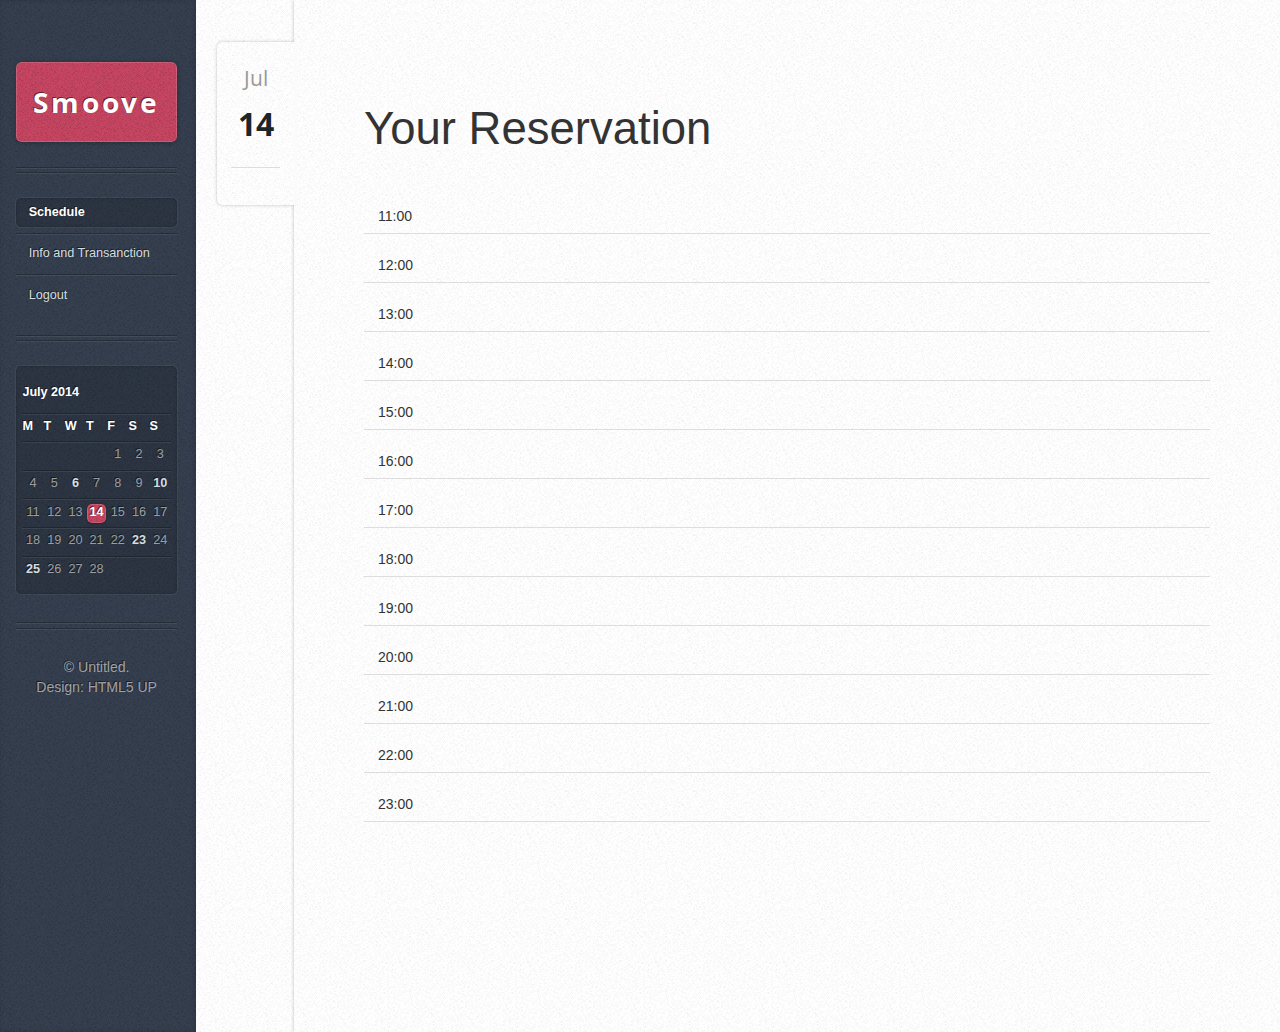
==== commit 3a7105b3: "Web update" ====
--- a/Web Dev/html5up-striped/index.html
+++ b/Web Dev/html5up-striped/index.html
@@ -12,6 +12,8 @@
 		<!--[if lte IE 8]><script src="assets/js/ie/html5shiv.js"></script><![endif]-->
 		<link rel="stylesheet" href="assets/css/main.css" />
 		<!--[if lte IE 8]><link rel="stylesheet" href="assets/css/ie8.css" /><![endif]-->
+		<script src="https://maxcdn.bootstrapcdn.com/bootstrap/3.3.5/js/bootstrap.min.js"></script>
+		<link rel="stylesheet" type="text/css" href="https://maxcdn.bootstrapcdn.com/bootstrap/3.3.5/css/bootstrap.min.css">
 	</head>
 	<body>
 
@@ -22,84 +24,14 @@
 					<!-- Post -->
 						<article class="box post post-excerpt">
 							<header>
-								<!--
-									Note: Titles and subtitles will wrap automatically when necessary, so don't worry
-									if they get too long. You can also remove the <p> entirely if you don't
-									need a subtitle.
-								-->
-								<h2><a href="#">Welcome to Striped</a></h2>
-								<p>A free, fully responsive HTML5 site template by HTML5 UP</p>
+								<h2>Your Reservation</h2>
 							</header>
 							<div class="info">
-								<!--
-									Note: The date should be formatted exactly as it's shown below. In particular, the
-									"least significant" characters of the month should be encapsulated in a <span>
-									element to denote what gets dropped in 1200px mode (eg. the "uary" in "January").
-									Oh, and if you don't need a date for a particular page or post you can simply delete
-									the entire "date" element.
-
-								-->
 								<span class="date"><span class="month">Jul<span>y</span></span> <span class="day">14</span><span class="year">, 2014</span></span>
-								<!--
-									Note: You can change the number of list items in "stats" to whatever you want.
-								-->
-								<ul class="stats">
-									<li><a href="#" class="icon fa-comment">16</a></li>
-									<li><a href="#" class="icon fa-heart">32</a></li>
-									<li><a href="#" class="icon fa-twitter">64</a></li>
-									<li><a href="#" class="icon fa-facebook">128</a></li>
-								</ul>
 							</div>
-							<a href="#" class="image featured"><img src="images/pic01.jpg" alt="" /></a>
-							<p>
-								<strong>Hello!</strong> You're looking at <strong>Striped</strong>, a fully responsive HTML5 site template designed by <a href="http://n33.co">AJ</a>
-								for <a href="http://html5up.net">HTML5 UP</a> It features a clean, minimalistic design, styling for all basic page elements (including blockquotes, tables and lists), a
-								repositionable sidebar (left or right), and HTML5/CSS3 code designed for quick and easy customization (see code comments for details).
-							</p>
-							<p>
-								Striped is released for free under the <a href="http://html5up.net/license">Creative Commons Attribution license</a> so feel free to use it for personal projects
-								or even commercial ones &ndash; just be sure to credit <a href="http://html5up.net">HTML5 UP</a> for the design. If you like what you see here, be sure to check out
-								<a href="http://html5up.net">HTML5 UP</a> for more cool designs or follow me on <a href="http://twitter.com/n33co">Twitter</a> for new releases and updates.
-							</p>
+							<div class="timetable">
+							</div>
 						</article>
-
-					<!-- Post -->
-						<article class="box post post-excerpt">
-							<header>
-								<h2><a href="#">Lorem ipsum dolor sit amet</a></h2>
-								<p>Feugiat interdum sed commodo ipsum consequat dolor nullam metus</p>
-							</header>
-							<div class="info">
-								<span class="date"><span class="month">Jul<span>y</span></span> <span class="day">8</span><span class="year">, 2014</span></span>
-								<ul class="stats">
-									<li><a href="#" class="icon fa-comment">16</a></li>
-									<li><a href="#" class="icon fa-heart">32</a></li>
-									<li><a href="#" class="icon fa-twitter">64</a></li>
-									<li><a href="#" class="icon fa-facebook">128</a></li>
-								</ul>
-							</div>
-							<a href="#" class="image featured"><img src="images/pic02.jpg" alt="" /></a>
-							<p>
-								Quisque vel sapien sit amet tellus elementum ultricies. Nunc vel orci turpis. Donec id malesuada metus.
-								Nunc nulla velit, fermentum quis interdum quis, tate etiam commodo lorem ipsum dolor sit amet dolore.
-								Quisque vel sapien sit amet tellus elementum ultricies. Nunc vel orci turpis. Donec id malesuada metus.
-								Nunc nulla velit, fermentum quis interdum quis, convallis eu sapien. Integer sed ipsum ante.
-							</p>
-						</article>
-
-					<!-- Pagination -->
-						<div class="pagination">
-							<!--<a href="#" class="button previous">Previous Page</a>-->
-							<div class="pages">
-								<a href="#" class="active">1</a>
-								<a href="#">2</a>
-								<a href="#">3</a>
-								<a href="#">4</a>
-								<span>&hellip;</span>
-								<a href="#">20</a>
-							</div>
-							<a href="#" class="button next">Next Page</a>
-						</div>
 
 				</div>
 			</div>
@@ -108,60 +40,16 @@
 			<div id="sidebar">
 
 				<!-- Logo -->
-					<h1 id="logo"><a href="#">STRIPED</a></h1>
+					<h1 id="logo"><a href="#">Smoove</a></h1>
 
 				<!-- Nav -->
 					<nav id="nav">
 						<ul>
-							<li class="current"><a href="#">Latest Post</a></li>
-							<li><a href="#">Archives</a></li>
-							<li><a href="#">About Me</a></li>
-							<li><a href="#">Contact Me</a></li>
+							<li class="current"><a href="#">Schedule</a></li>
+							<li><a href="#">Info and Transanction</a></li>
+							<li><a href="#">Logout</a></li>
 						</ul>
 					</nav>
-
-				<!-- Search -->
-					<section class="box search">
-						<form method="post" action="#">
-							<input type="text" class="text" name="search" placeholder="Search" />
-						</form>
-					</section>
-
-				<!-- Text -->
-					<section class="box text-style1">
-						<div class="inner">
-							<p>
-								<strong>Striped:</strong> A free and fully responsive HTML5 site
-								template designed by <a href="http://n33.co/">AJ</a> for <a href="http://html5up.net/">HTML5 UP</a>
-							</p>
-						</div>
-					</section>
-
-				<!-- Recent Posts -->
-					<section class="box recent-posts">
-						<header>
-							<h2>Recent Posts</h2>
-						</header>
-						<ul>
-							<li><a href="#">Lorem ipsum dolor</a></li>
-							<li><a href="#">Feugiat nisl aliquam</a></li>
-							<li><a href="#">Sed dolore magna</a></li>
-							<li><a href="#">Malesuada commodo</a></li>
-							<li><a href="#">Ipsum metus nullam</a></li>
-						</ul>
-					</section>
-
-				<!-- Recent Comments -->
-					<section class="box recent-comments">
-						<header>
-							<h2>Recent Comments</h2>
-						</header>
-						<ul>
-							<li>case on <a href="#">Lorem ipsum dolor</a></li>
-							<li>molly on <a href="#">Sed dolore magna</a></li>
-							<li>case on <a href="#">Sed dolore magna</a></li>
-						</ul>
-					</section>
 
 				<!-- Calendar -->
 					<section class="box calendar">
@@ -232,12 +120,70 @@
 
 			</div>
 
+			<!-- Table Number Form -->
+			<div id="fillTableNo">
+				<div>
+					<form action="#" id="tableNoForm" name="form">
+						<input id="tableNo" name="tableNo" placeholder="Table Number" type="text">
+						<button id="tableNosubmit" onclick="form_hide()">Confirm</button>
+					</form>
+				</div>
+			</div>
+
+
 		<!-- Scripts -->
 			<script src="assets/js/jquery.min.js"></script>
 			<script src="assets/js/skel.min.js"></script>
 			<script src="assets/js/util.js"></script>
 			<!--[if lte IE 8]><script src="assets/js/ie/respond.min.js"></script><![endif]-->
 			<script src="assets/js/main.js"></script>
+			<script type="text/javascript">	
+				//Function To Display Popup
+				
+			</script>
+			<script type="text/javascript">
+				$(function() {
+					var rsvn_data = [{"name": "Jack", "user_id": 11, "time": "11:00", "pax": 5},
+									 {"name": "Sai", "user_id": 12, "time": "13:00", "pax": 3},
+									 {"name": "Shing", "user_id": 13, "time": "12:00", "pax": 2},
+									 {"name": "Will", "user_id": 14, "time": "14:00", "pax": 6},
+									 {"name": "Tyler", "user_id": 15, "time": "11:00", "pax": 10}]
+					for (itv = 0; itv < 13; itv++) {
+						time = 11 + itv;
+						time_24 = time.toString() + ":00";
+						row = '<table class="default"> <thead><tr><td colspan="5">' + time_24 + '</td></tr></thead></table><div class="tableWrap"><table><tbody><tr class="reserve"><th>Customer Name</th><th>Pax</th><th>Checked-in</th><th>Table Number</th><th>Check out</th></tr>';
+						for (index in rsvn_data) {
+							data = rsvn_data[index];
+							if (data['time'] == time_24) {
+								name = data['name'];
+								pax = data['pax'];
+								id = data['user_id'];
+								row += '<tr id=' + id + '><td id="name">'+ name +'</td><td id="pax">'+ pax +'</td><td id="check_in"><button id="check_in" onclick="form_show()">Check In</button><div id="fillTableNo"><div><form action="#" id="tableNoForm" name="form"><input id="tableNo" name="tableNo" placeholder="Table Number" type="text"><button id="tableNosubmit" onclick="form_hide()">Confirm</button></form></div></div></td><td id="tbl_no">-</td><td id="check_out">-</td></tr>';
+							}
+						}
+						row += '</tbody></table></div>'
+						$("div.timetable").append(row);
+					}
+				});
 
+				function form_show() {
+					$("#fillTableNo").show();
+				}
+
+				function form_hide() {
+					$("#fillTableNo").hide();
+				}
+				
+			</script>
+			<script type="text/javascript">
+				$(function() {
+					$("div.tableWrap").hide();
+						$("thead").click(function () {
+							$(this).parent().next("div").slideToggle();
+						}
+					)
+				});
+			</script>
+			
 	</body>
 </html>--- a/Web Dev/html5up-striped/assets/css/main.css
+++ b/Web Dev/html5up-striped/assets/css/main.css
@@ -1639,6 +1639,10 @@
 		width: 100%;
 	}
 
+		table.default {
+			cursor: pointer;
+		}
+
 		table.default tbody tr:nth-child(2n+2) {
 			background: #f4f4f4;
 		}
@@ -1660,6 +1664,11 @@
 		table.default tfoot {
 			border-top: solid 1px #ddd;
 			background: #eee;
+		}
+
+		tr.reserve {
+			text-align: left;
+			font-weight: 700;
 		}
 
 /* Form */
@@ -2217,13 +2226,16 @@
 			}
 
 	#sidebar {
+		position: fixed;
+		top: 0;
+		bottom: 0;
 		color: #aaa;
 		color: rgba(255, 255, 255, 0.55);
 		text-shadow: -1px -1px 0px rgba(0, 0, 0, 0.5);
 		width: 14em;
+		height: 100%;
 		padding: 3em 1.35em 1em 1.15em;
 		background: #364050 url("images/bg01.png");
-		overflow-y: auto;
 		left: 0;
 		box-shadow: inset -0.1em 0em 0.35em 0em rgba(0, 0, 0, 0.15);
 	}
@@ -2450,8 +2462,10 @@
 		/* Sidebar */
 
 			#sidebar {
-				position: absolute;
+				position: fixed;
 				top: 0;
+				bottom: 0;
+				left: 0;
 			}
 
 		/* Copyright */
@@ -2930,4 +2944,37 @@
 				transform: translateX(0);
 			}
 
-	}+	}
+
+#fillTableNo {
+	width:100%;
+	height:100%;
+	opacity:1;
+	top:0;
+	left:0;
+	display:none;
+	position:relative;
+	overflow:auto
+}
+
+#tableNoForm {
+	width: 300px;
+	padding:5px 10px;
+	border:2px solid gray;
+	border-radius:10px;
+	font-family:raleway;
+}
+
+#tableNosubmit {
+	text-decoration:none;
+	width:100%;
+	text-align:center;
+	display:block;
+	background-color:#FFBC00;
+	color:#fff;
+	border:1px solid #FFCB00;
+	padding:10px 0;
+	font-size:20px;
+	cursor:pointer;
+	border-radius:5px
+}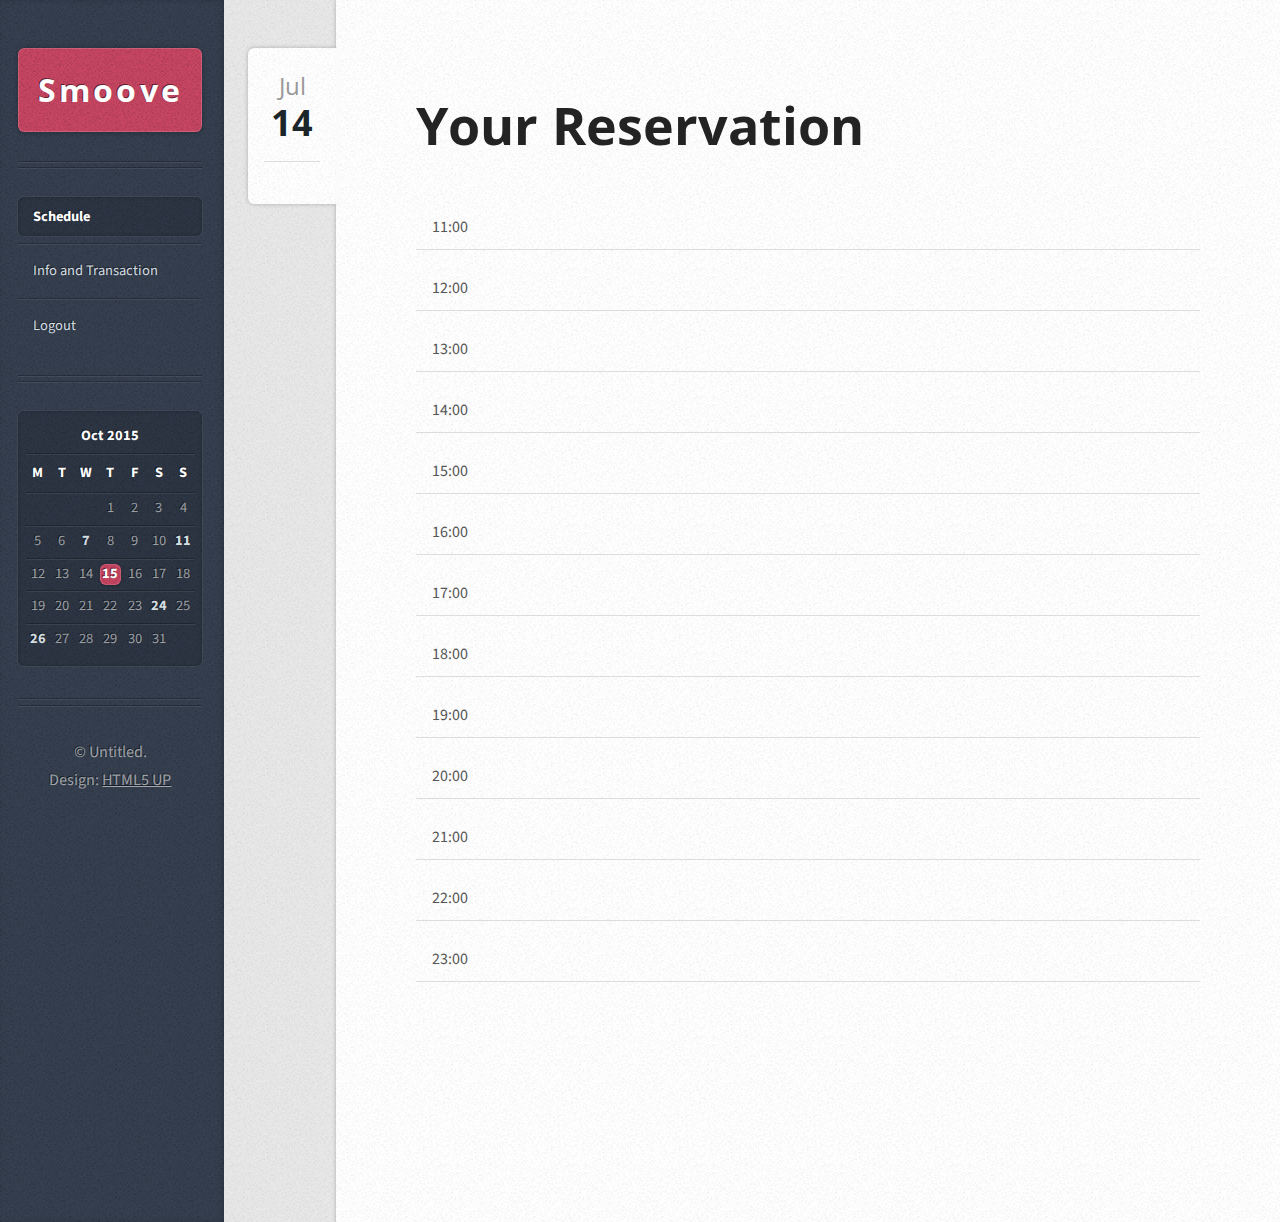
==== commit 61d03399: "Correct styling, spelling, calendar" ====
--- a/Web Dev/html5up-striped/index.html
+++ b/Web Dev/html5up-striped/index.html
@@ -6,14 +6,15 @@
 -->
 <html>
 	<head>
-		<title>Striped by HTML5 UP</title>
+		<title>Smoove</title>
 		<meta charset="utf-8" />
 		<meta name="viewport" content="width=device-width, initial-scale=1" />
 		<!--[if lte IE 8]><script src="assets/js/ie/html5shiv.js"></script><![endif]-->
 		<link rel="stylesheet" href="assets/css/main.css" />
 		<!--[if lte IE 8]><link rel="stylesheet" href="assets/css/ie8.css" /><![endif]-->
 		<script src="https://maxcdn.bootstrapcdn.com/bootstrap/3.3.5/js/bootstrap.min.js"></script>
-		<link rel="stylesheet" type="text/css" href="https://maxcdn.bootstrapcdn.com/bootstrap/3.3.5/css/bootstrap.min.css">
+		<!--<link rel="stylesheet" type="text/css" href="https://maxcdn.bootstrapcdn.com/bootstrap/3.3.5/css/bootstrap.min.css">
+	-->
 	</head>
 	<body>
 
@@ -46,7 +47,7 @@
 					<nav id="nav">
 						<ul>
 							<li class="current"><a href="#">Schedule</a></li>
-							<li><a href="#">Info and Transanction</a></li>
+							<li><a href="#">Info and Transaction</a></li>
 							<li><a href="#">Logout</a></li>
 						</ul>
 					</nav>
@@ -55,7 +56,7 @@
 					<section class="box calendar">
 						<div class="inner">
 							<table>
-								<caption>July 2014</caption>
+								<caption>Oct 2015</caption>
 								<thead>
 									<tr>
 										<th scope="col" title="Monday">M</th>
@@ -69,44 +70,47 @@
 								</thead>
 								<tbody>
 									<tr>
-										<td colspan="4" class="pad"><span>&nbsp;</span></td>
+										<td colspan="3" class="pad"><span>&nbsp;</span></td>
 										<td><span>1</span></td>
 										<td><span>2</span></td>
 										<td><span>3</span></td>
+										<td><span>4</span></td>
 									</tr>
 									<tr>
-										<td><span>4</span></td>
 										<td><span>5</span></td>
-										<td><a href="#">6</a></td>
-										<td><span>7</span></td>
+										<td><span>6</span></td>
+										<td><a href="#">7</a></td>
 										<td><span>8</span></td>
 										<td><span>9</span></td>
-										<td><a href="#">10</a></td>
+										<td><span>10</span></td>
+										<td><a href="#">11</a></td>
 									</tr>
 									<tr>
-										<td><span>11</span></td>
 										<td><span>12</span></td>
 										<td><span>13</span></td>
-										<td class="today"><a href="#">14</a></td>
-										<td><span>15</span></td>
+										<td><span>14</span></td>
+										<td class="today"><a href="#">15</a></td>
 										<td><span>16</span></td>
 										<td><span>17</span></td>
+										<td><span>18</span></td>
 									</tr>
 									<tr>
-										<td><span>18</span></td>
 										<td><span>19</span></td>
 										<td><span>20</span></td>
 										<td><span>21</span></td>
 										<td><span>22</span></td>
-										<td><a href="#">23</a></td>
-										<td><span>24</span></td>
+										<td><span>23</span></td>
+										<td><a href="#">24</a></td>
+										<td><span>25</span></td>
 									</tr>
 									<tr>
-										<td><a href="#">25</a></td>
-										<td><span>26</span></td>
+										<td><a href="#">26</a></td>
 										<td><span>27</span></td>
 										<td><span>28</span></td>
-										<td class="pad" colspan="3"><span>&nbsp;</span></td>
+										<td><span>29</span></td>
+										<td><span>30</span></td>
+										<td><span>31</span></td>
+										<td class="pad" colspan="1"><span>&nbsp;</span></td>
 									</tr>
 								</tbody>
 							</table>
@@ -184,6 +188,6 @@
 					)
 				});
 			</script>
-			
-	</body>
+
+		</body>
 </html>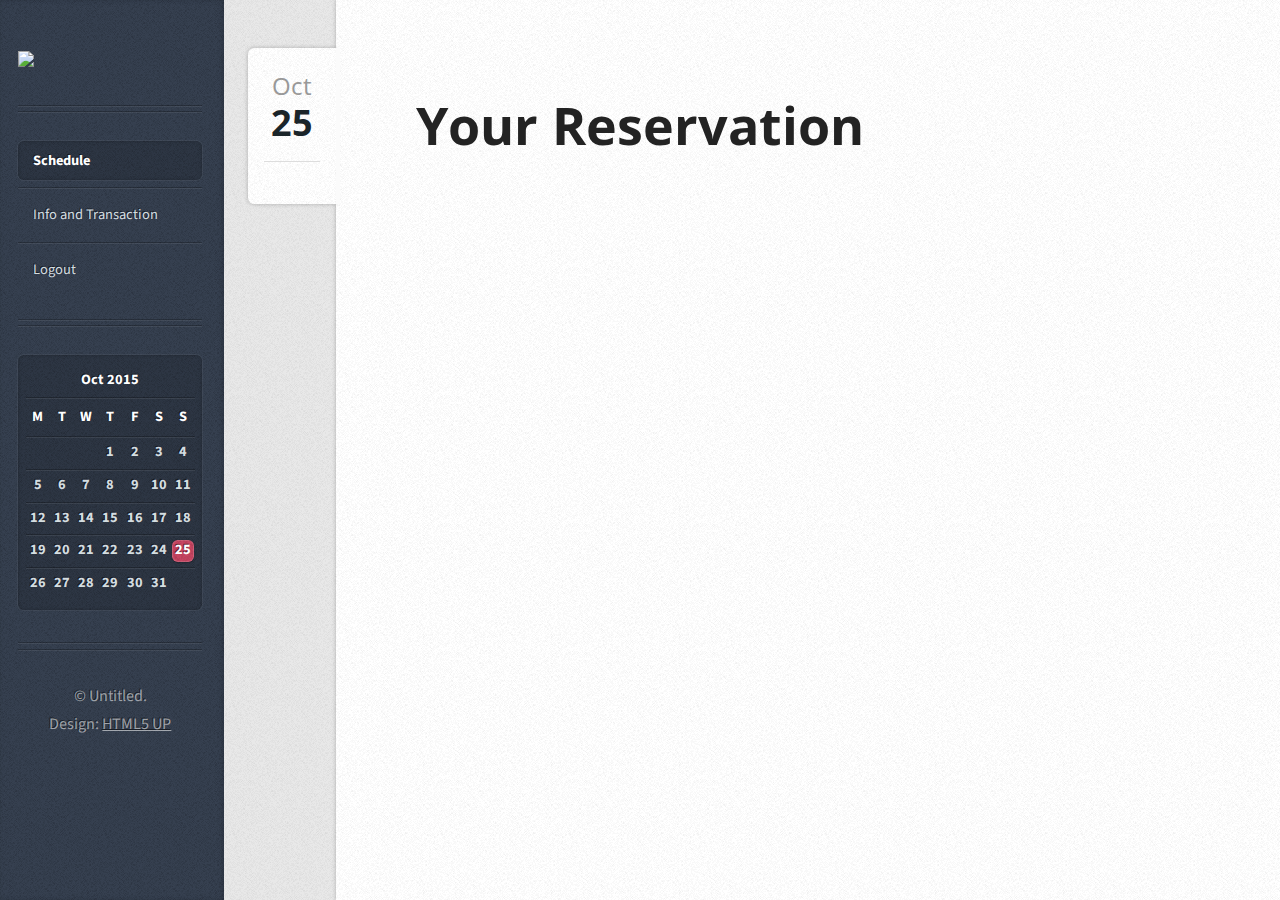
==== commit 736d8c2d: "Added id for calendar dates, commented sample data, moved row template generation to onclick functio" ====
--- a/Web Dev/html5up-striped/index.html
+++ b/Web Dev/html5up-striped/index.html
@@ -13,6 +13,7 @@
 		<link rel="stylesheet" href="assets/css/main.css" />
 		<!--[if lte IE 8]><link rel="stylesheet" href="assets/css/ie8.css" /><![endif]-->
 		<script src="https://maxcdn.bootstrapcdn.com/bootstrap/3.3.5/js/bootstrap.min.js"></script>
+		<!--<script src="asset/js/jquery.min.js"></script>-->
 		<!--<link rel="stylesheet" type="text/css" href="https://maxcdn.bootstrapcdn.com/bootstrap/3.3.5/css/bootstrap.min.css">
 	-->
 	</head>
@@ -28,9 +29,9 @@
 								<h2>Your Reservation</h2>
 							</header>
 							<div class="info">
-								<span class="date"><span class="month">Jul<span>y</span></span> <span class="day">14</span><span class="year">, 2014</span></span>
+								<span class="date"><span class="month">Oct<span>y</span></span> <span id="day" class="day">25</span><span class="year">, 2014</span></span>
 							</div>
-							<div class="timetable">
+							<div id="timetable">
 							</div>
 						</article>
 
@@ -41,7 +42,7 @@
 			<div id="sidebar">
 
 				<!-- Logo -->
-					<h1 id="logo"><a href="#">Smoove</a></h1>
+					<img id="logo" src="images/smoove.png" style="width: 6em;"/>
 
 				<!-- Nav -->
 					<nav id="nav">
@@ -71,45 +72,46 @@
 								<tbody>
 									<tr>
 										<td colspan="3" class="pad"><span>&nbsp;</span></td>
-										<td><span>1</span></td>
-										<td><span>2</span></td>
-										<td><span>3</span></td>
-										<td><span>4</span></td>
-									</tr>
-									<tr>
-										<td><span>5</span></td>
-										<td><span>6</span></td>
-										<td><a href="#">7</a></td>
-										<td><span>8</span></td>
-										<td><span>9</span></td>
-										<td><span>10</span></td>
-										<td><a href="#">11</a></td>
-									</tr>
-									<tr>
-										<td><span>12</span></td>
-										<td><span>13</span></td>
-										<td><span>14</span></td>
-										<td class="today"><a href="#">15</a></td>
-										<td><span>16</span></td>
-										<td><span>17</span></td>
-										<td><span>18</span></td>
-									</tr>
-									<tr>
-										<td><span>19</span></td>
-										<td><span>20</span></td>
-										<td><span>21</span></td>
-										<td><span>22</span></td>
-										<td><span>23</span></td>
-										<td><a href="#">24</a></td>
-										<td><span>25</span></td>
-									</tr>
-									<tr>
-										<td><a href="#">26</a></td>
-										<td><span>27</span></td>
-										<td><span>28</span></td>
-										<td><span>29</span></td>
-										<td><span>30</span></td>
-										<td><span>31</span></td>
+										<td><a href="#" id="day_1" onclick="change_date(1)">1</a></td>
+										<td><a href="#" id="day_2" onclick="change_date(2)">2</a></td>
+										<td><a href="#" id="day_3" onclick="change_date(3)">3</a></td>
+										<td><a href="#" id="day_4" onclick="change_date(4)">4</a></td>
+									</tr>
+									<tr>
+
+										<td><a href="#" id="day_5" onclick="change_date(5)">5</a></td>
+										<td><a href="#" id="day_6" onclick="change_date(6)">6</a></td>
+										<td><a href="#" id="day_7" onclick="change_date(7)">7</a></td>
+										<td><a href="#" id="day_8" onclick="change_date(8)">8</a></td>
+										<td><a href="#" id="day_9" onclick="change_date(9)">9</a></td>
+										<td><a href="#" id="day_10" onclick="change_date(10)">10</a></td>
+										<td><a href="#" id="day_11" onclick="change_date(11)">11</a></td>
+									</tr>
+									<tr>
+										<td><a href="#" id="day_12" onclick="change_date(12)">12</a></td>
+										<td><a href="#" id="day_13" onclick="change_date(13)">13</a></td>
+										<td><a href="#" id="day_14" onclick="change_date(14)">14</a></td>
+										<td><a href="#" id="day_15" onclick="change_date(15)">15</a></td>
+										<td><a href="#" id="day_16" onclick="change_date(16)">16</a></td>
+										<td><a href="#" id="day_17" onclick="change_date(17)">17</a></td>
+										<td><a href="#" id="day_18" onclick="change_date(18)">18</a></td>
+									</tr>
+									<tr>
+										<td><a href="#" id="day_19" onclick="change_date(19)">19</a></td>
+										<td><a href="#" id="day_20" onclick="change_date(20)">20</a></td>
+										<td><a href="#" id="day_21" onclick="change_date(21)">21</a></td>
+										<td><a href="#" id="day_22" onclick="change_date(22)">22</a></td>
+										<td><a href="#" id="day_23" onclick="change_date(23)">23</a></td>
+										<td><a href="#" id="day_24" onclick="change_date(24)">24</a></td>
+										<td class="today"><a href="#" id="day_25" onclick="change_date(25)">25</a></td>
+									</tr>
+									<tr>
+										<td><a href="#" id="day_26" onclick="change_date(26)">26</a></td>
+										<td><a href="#" id="day_27" onclick="change_date(27)">27</a></td>
+										<td><a href="#" id="day_28" onclick="change_date(28)">28</a></td>
+										<td><a href="#" id="day_29" onclick="change_date(29)">29</a></td>
+										<td><a href="#" id="day_30" onclick="change_date(30)">30</a></td>
+										<td><a href="#" id="day_31" onclick="change_date(31)">31</a></td>
 										<td class="pad" colspan="1"><span>&nbsp;</span></td>
 									</tr>
 								</tbody>
@@ -147,36 +149,46 @@
 			</script>
 			<script type="text/javascript">
 				$(function() {
-					var rsvn_data = [{"name": "Jack", "user_id": 11, "time": "11:00", "pax": 5},
+
+					/* var rsvn_data = [{"name": "Jack", "user_id": 11, "time": "11:00", "pax": 5},
 									 {"name": "Sai", "user_id": 12, "time": "13:00", "pax": 3},
 									 {"name": "Shing", "user_id": 13, "time": "12:00", "pax": 2},
 									 {"name": "Will", "user_id": 14, "time": "14:00", "pax": 6},
 									 {"name": "Tyler", "user_id": 15, "time": "11:00", "pax": 10}]
+									 */
 					for (itv = 0; itv < 13; itv++) {
 						time = 11 + itv;
 						time_24 = time.toString() + ":00";
-						row = '<table class="default"> <thead><tr><td colspan="5">' + time_24 + '</td></tr></thead></table><div class="tableWrap"><table><tbody><tr class="reserve"><th>Customer Name</th><th>Pax</th><th>Checked-in</th><th>Table Number</th><th>Check out</th></tr>';
-						for (index in rsvn_data) {
-							data = rsvn_data[index];
-							if (data['time'] == time_24) {
-								name = data['name'];
-								pax = data['pax'];
-								id = data['user_id'];
-								row += '<tr id=' + id + '><td id="name">'+ name +'</td><td id="pax">'+ pax +'</td><td id="check_in"><button id="check_in" onclick="form_show()">Check In</button><div id="fillTableNo"><div><form action="#" id="tableNoForm" name="form"><input id="tableNo" name="tableNo" placeholder="Table Number" type="text"><button id="tableNosubmit" onclick="form_hide()">Confirm</button></form></div></div></td><td id="tbl_no">-</td><td id="check_out">-</td></tr>';
-							}
+					}
+
+				});
+
+				function form_show() {
+					row = '<table class="default"> <thead><tr><td colspan="5">' + time_24 + '</td></tr></thead></table><div class="tableWrap"><table><tbody><tr class="reserve"><th>Customer Name</th><th>Pax</th><th>Checked-in</th><th>Table Number</th><th>Check out</th></tr>';
+
+					for (index in rsvn_data) {
+						data = rsvn_data[index];
+						if (data['time'] == time_24) {
+							name = data['name'];
+							pax = data['pax'];
+							id = data['user_id'];
+							row += '<tr id=' + id + '><td id="name">'+ name +'</td><td id="pax">'+ pax +'</td><td id="check_in"><button id="check_in" onclick="form_show()">Check In</button><div id="fillTableNo"><div><form action="#" id="tableNoForm" name="form"><input id="tableNo" name="tableNo" placeholder="Table Number" type="text"><button id="tableNosubmit" onclick="form_hide()">Confirm</button></form></div></div></td><td id="tbl_no">-</td><td id="check_out">-</td></tr>';
 						}
-						row += '</tbody></table></div>'
-						$("div.timetable").append(row);
 					}
-				});
-
-				function form_show() {
+					row += '</tbody></table></div>'
+					$("div#timetable").append(row);
 					$("#fillTableNo").show();
 				}
 
 				function form_hide() {
 					$("#fillTableNo").hide();
 				}
+
+				function change_date(day) {
+					$("#day").html(day);
+				}
+
+
 				
 			</script>
 			<script type="text/javascript">
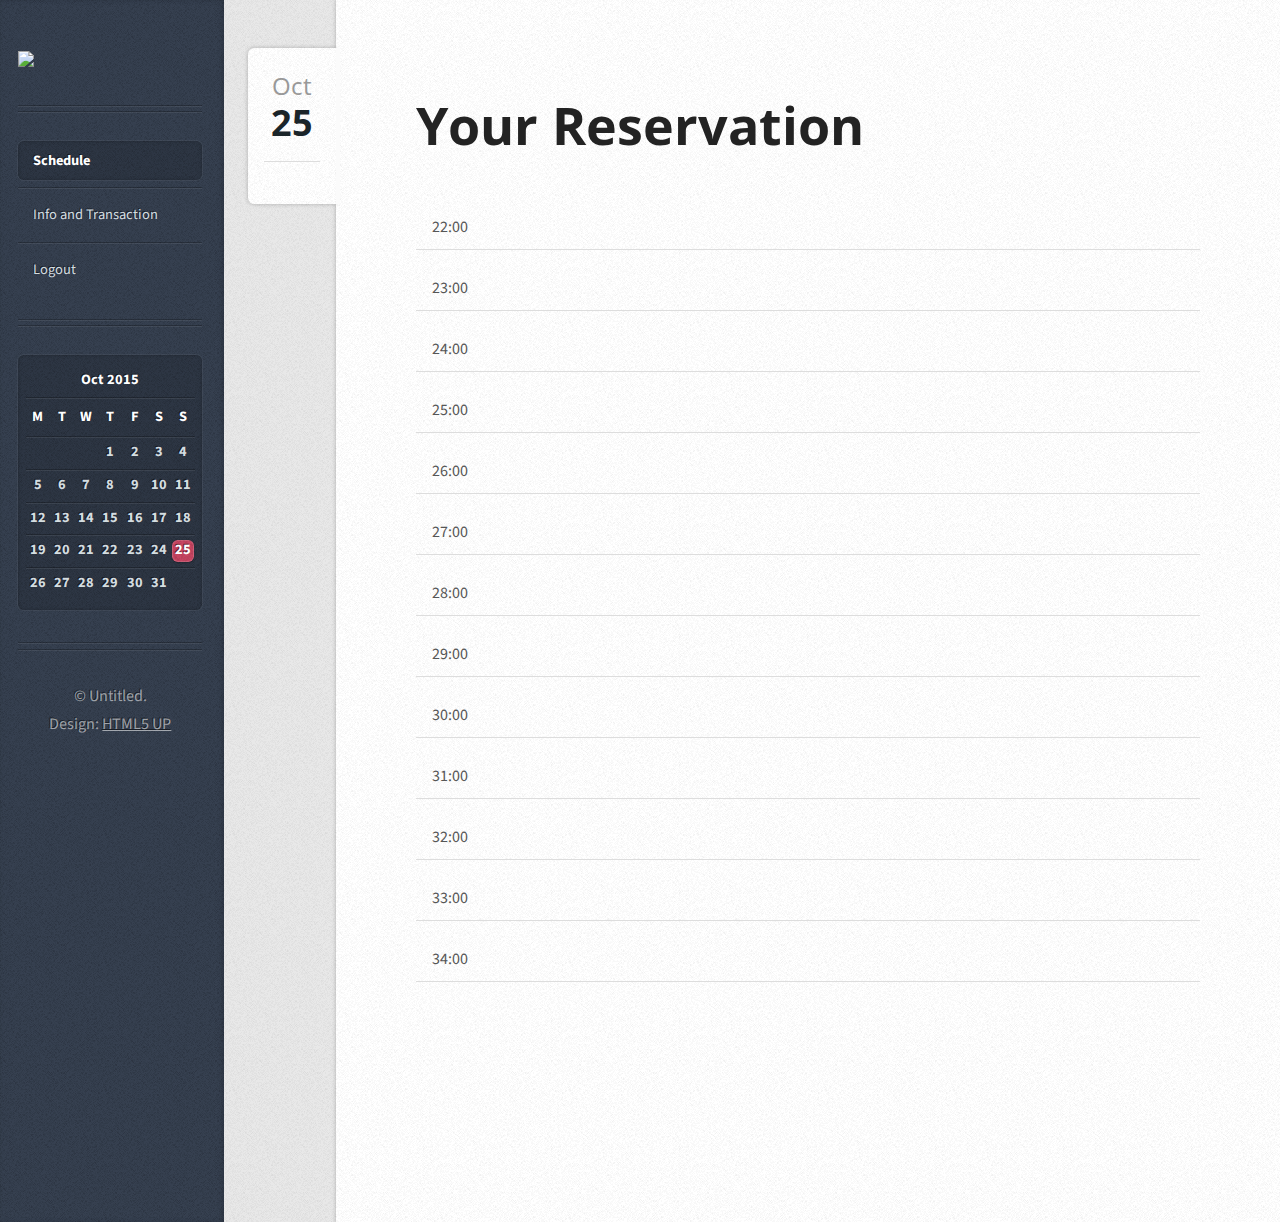
==== commit 84efa0db: "Removed reservation arguments" ====
--- a/Web Dev/html5up-striped/index.html
+++ b/Web Dev/html5up-striped/index.html
@@ -143,10 +143,6 @@
 			<script src="assets/js/util.js"></script>
 			<!--[if lte IE 8]><script src="assets/js/ie/respond.min.js"></script><![endif]-->
 			<script src="assets/js/main.js"></script>
-			<script type="text/javascript">	
-				//Function To Display Popup
-				
-			</script>
 			<script type="text/javascript">
 				$(function() {
 
@@ -156,50 +152,59 @@
 									 {"name": "Will", "user_id": 14, "time": "14:00", "pax": 6},
 									 {"name": "Tyler", "user_id": 15, "time": "11:00", "pax": 10}]
 									 */
-					for (itv = 0; itv < 13; itv++) {
+					for (itv = 11; itv < 24; itv++) {
 						time = 11 + itv;
 						time_24 = time.toString() + ":00";
+
+						row = '<table class="default"> <thead><tr><td colspan="5">' + time_24 + '</td></tr></thead></table><div class="tableWrap"><table><tbody><tr class="reserve"><th>Customer Name</th><th>Pax</th><th>Checked-in</th><th>Table Number</th><th>Check out</th></tr>';
+						$("div#timetable").append(row);
 					}
 
 				});
 
 				function form_show() {
-					row = '<table class="default"> <thead><tr><td colspan="5">' + time_24 + '</td></tr></thead></table><div class="tableWrap"><table><tbody><tr class="reserve"><th>Customer Name</th><th>Pax</th><th>Checked-in</th><th>Table Number</th><th>Check out</th></tr>';
-
-					for (index in rsvn_data) {
+					$("#fillTableNo").show();
+				}
+
+				function form_hide() {
+					$("#fillTableNo").hide();
+				}
+
+				function change_date(day) {
+					$("#day").html(day);
+				}
+
+
+				
+			</script>
+			<script type="text/javascript">
+			$(function() {
+				$("div.tableWrap").hide();
+				$("thead").click(function () {
+					$(this).parent().next("div").slideToggle();
+				});
+			});
+			</script>
+			<script type="text/javascript">
+			function somefucker() {
+				$.getJSON('/get_reservation_ajax', {}, function(rsvn_data) {
+					for (index in rsvn_data.result) {
 						data = rsvn_data[index];
 						if (data['time'] == time_24) {
 							name = data['name'];
 							pax = data['pax'];
 							id = data['user_id'];
-							row += '<tr id=' + id + '><td id="name">'+ name +'</td><td id="pax">'+ pax +'</td><td id="check_in"><button id="check_in" onclick="form_show()">Check In</button><div id="fillTableNo"><div><form action="#" id="tableNoForm" name="form"><input id="tableNo" name="tableNo" placeholder="Table Number" type="text"><button id="tableNosubmit" onclick="form_hide()">Confirm</button></form></div></div></td><td id="tbl_no">-</td><td id="check_out">-</td></tr>';
+							row = '<tr id=' + id + '><td id="name">'+ name +'</td><td id="pax">'+ pax +'</td><td id="check_in"><button id="check_in" onclick="form_show()">Check In</button><div id="fillTableNo"><div><form action="#" id="tableNoForm" name="form"><input id="tableNo" name="tableNo" placeholder="Table Number" type="text"><button id="tableNosubmit" onclick="form_hide()">Confirm</button></form></div></div></td><td id="tbl_no">-</td><td id="check_out">-</td></tr>';
 						}
 					}
 					row += '</tbody></table></div>'
 					$("div#timetable").append(row);
-					$("#fillTableNo").show();
-				}
-
-				function form_hide() {
-					$("#fillTableNo").hide();
-				}
-
-				function change_date(day) {
-					$("#day").html(day);
-				}
-
-
-				
+				});
+			}
+
+
 			</script>
-			<script type="text/javascript">
-				$(function() {
-					$("div.tableWrap").hide();
-						$("thead").click(function () {
-							$(this).parent().next("div").slideToggle();
-						}
-					)
-				});
-			</script>
+			
 
 		</body>
 </html>